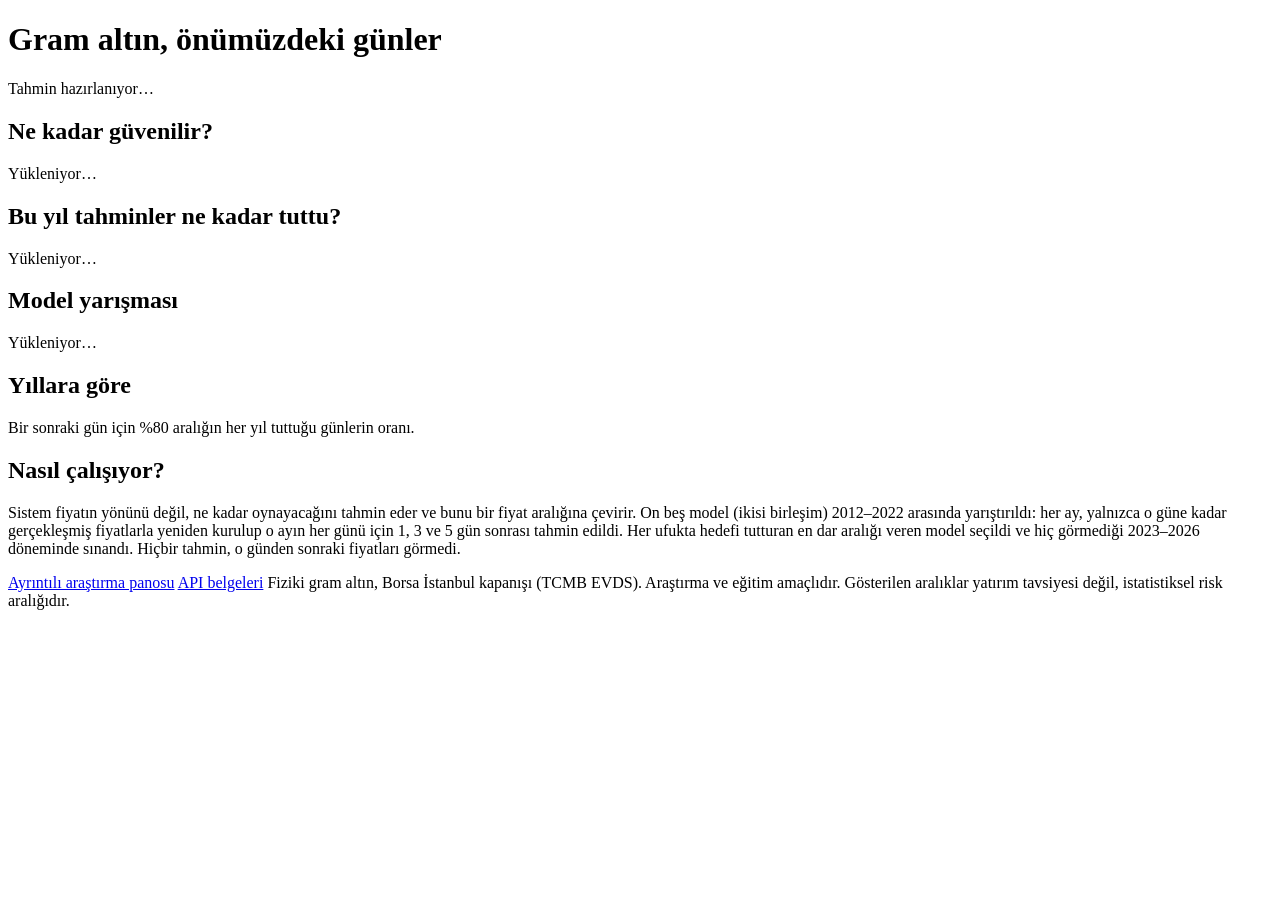
==== src/web/index.html @ c5a2244f "Ana ekran: 1/3/5 gun yelpaze ve kartlar (yarisma kazananlari), guvenilirlik, model yarismasi tablosu" ====
<!doctype html>
<html lang="tr">
<head>
<meta charset="utf-8">
<meta name="viewport" content="width=device-width, initial-scale=1">
<title>Gram altın: önümüzdeki günler için fiyat aralığı</title>
<link rel="icon" href="data:image/svg+xml,%3Csvg xmlns=%22http://www.w3.org/2000/svg%22 viewBox=%220 0 16 16%22%3E%3Crect x=%222%22 y=%226%22 width=%2212%22 height=%224%22 fill=%22%238a6d22%22/%3E%3Crect x=%227.25%22 y=%223%22 width=%221.5%22 height=%2210%22 fill=%22%231f2a33%22/%3E%3C/svg%3E">
<link rel="stylesheet" href="/static/ana.css">
</head>
<body>
<main>
  <header>
    <h1>Gram altın, önümüzdeki günler</h1>
    <p class="ust" id="ust">Tahmin hazırlanıyor…</p>
  </header>

  <section class="tahmin" aria-live="polite">
    <div class="yelpaze" id="yelpaze"></div>
    <div class="kartlar" id="kartlar"></div>
    <p class="not" id="hareket"></p>
  </section>

  <section>
    <h2>Ne kadar güvenilir?</h2>
    <p class="aciklama" id="guven-ozet">Yükleniyor…</p>
    <div class="guven" id="guven"></div>
  </section>

  <section>
    <h2>Bu yıl tahminler ne kadar tuttu?</h2>
    <p class="aciklama" id="buyil-ozet">Yükleniyor…</p>
    <div class="grafik-kutu" id="buyil"></div>
  </section>

  <section>
    <h2>Model yarışması</h2>
    <p class="aciklama" id="yarisma-ozet">Yükleniyor…</p>
    <div class="tablo-kutu" id="yarisma"></div>
  </section>

  <section>
    <h2>Yıllara göre</h2>
    <p class="aciklama" id="yillar-ozet">Bir sonraki gün için %80 aralığın her yıl tuttuğu günlerin oranı.</p>
    <div class="yillar" id="yillar"></div>
  </section>

  <section class="nasil">
    <h2>Nasıl çalışıyor?</h2>
    <p>Sistem fiyatın yönünü değil, ne kadar oynayacağını tahmin eder ve bunu bir fiyat aralığına çevirir.
      On beş model (ikisi birleşim) 2012–2022 arasında yarıştırıldı: her ay, yalnızca o güne kadar gerçekleşmiş fiyatlarla yeniden kurulup
      o ayın her günü için 1, 3 ve 5 gün sonrası tahmin edildi. Her ufukta hedefi tutturan en dar aralığı veren model seçildi
      ve hiç görmediği 2023–2026 döneminde sınandı. Hiçbir tahmin, o günden sonraki fiyatları görmedi.</p>
  </section>

  <footer>
    <a href="/detay">Ayrıntılı araştırma panosu</a>
    <a href="/docs">API belgeleri</a>
    <span>Fiziki gram altın, Borsa İstanbul kapanışı (TCMB EVDS). Araştırma ve eğitim amaçlıdır. Gösterilen aralıklar yatırım tavsiyesi değil, istatistiksel risk aralığıdır.</span>
  </footer>
</main>
<script src="/static/ana.js"></script>
</body>
</html>
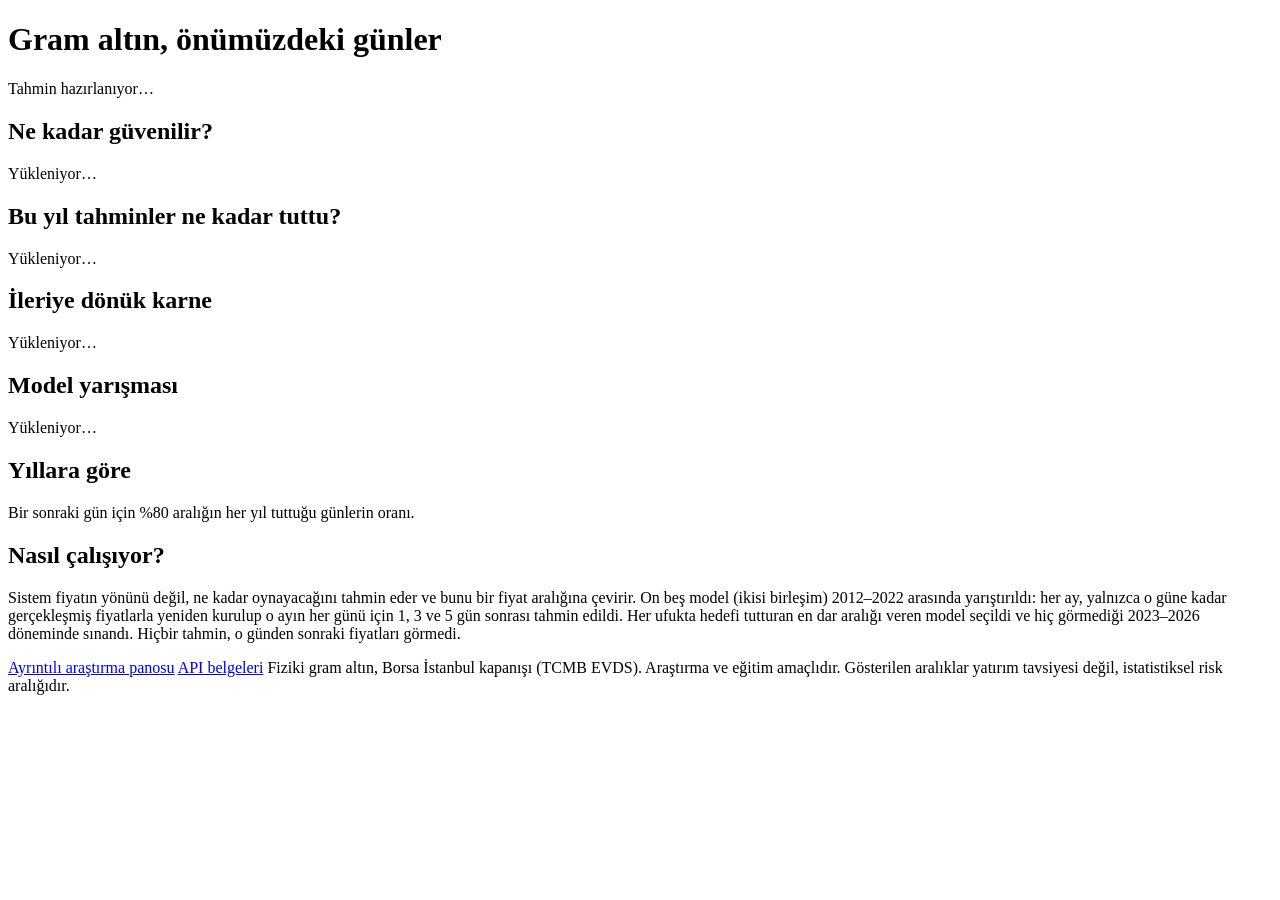
==== commit 5cbfddfc: "Ileriye donuk karne: her sabah 1/3/5 gun araliklari kapanistan once kaydedilir, ana ekranda puanlani" ====
--- a/src/web/index.html
+++ b/src/web/index.html
@@ -33,6 +33,13 @@
   </section>
 
   <section>
+    <h2>İleriye dönük karne</h2>
+    <p class="aciklama" id="canli-ozet">Yükleniyor…</p>
+    <div class="guven" id="canli"></div>
+    <div class="tablo-kutu" id="canli-son"></div>
+  </section>
+
+  <section>
     <h2>Model yarışması</h2>
     <p class="aciklama" id="yarisma-ozet">Yükleniyor…</p>
     <div class="tablo-kutu" id="yarisma"></div>
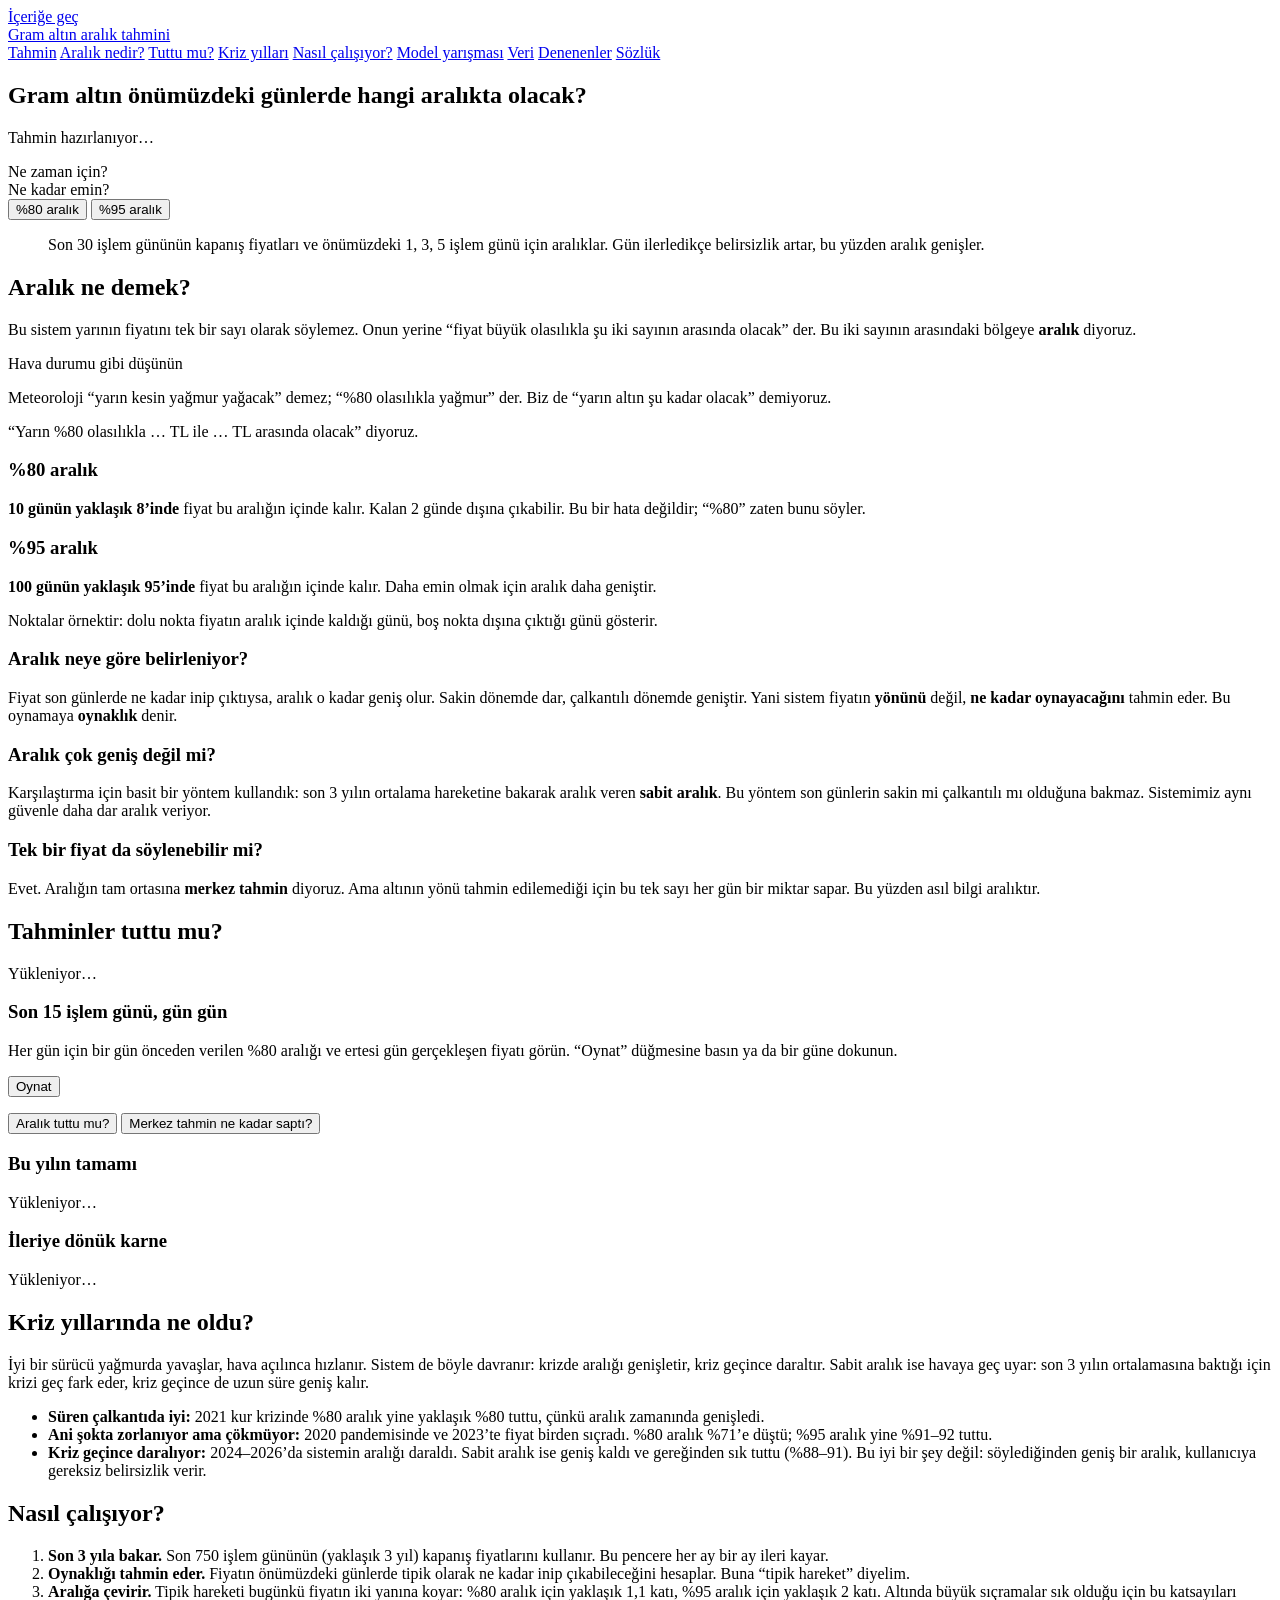
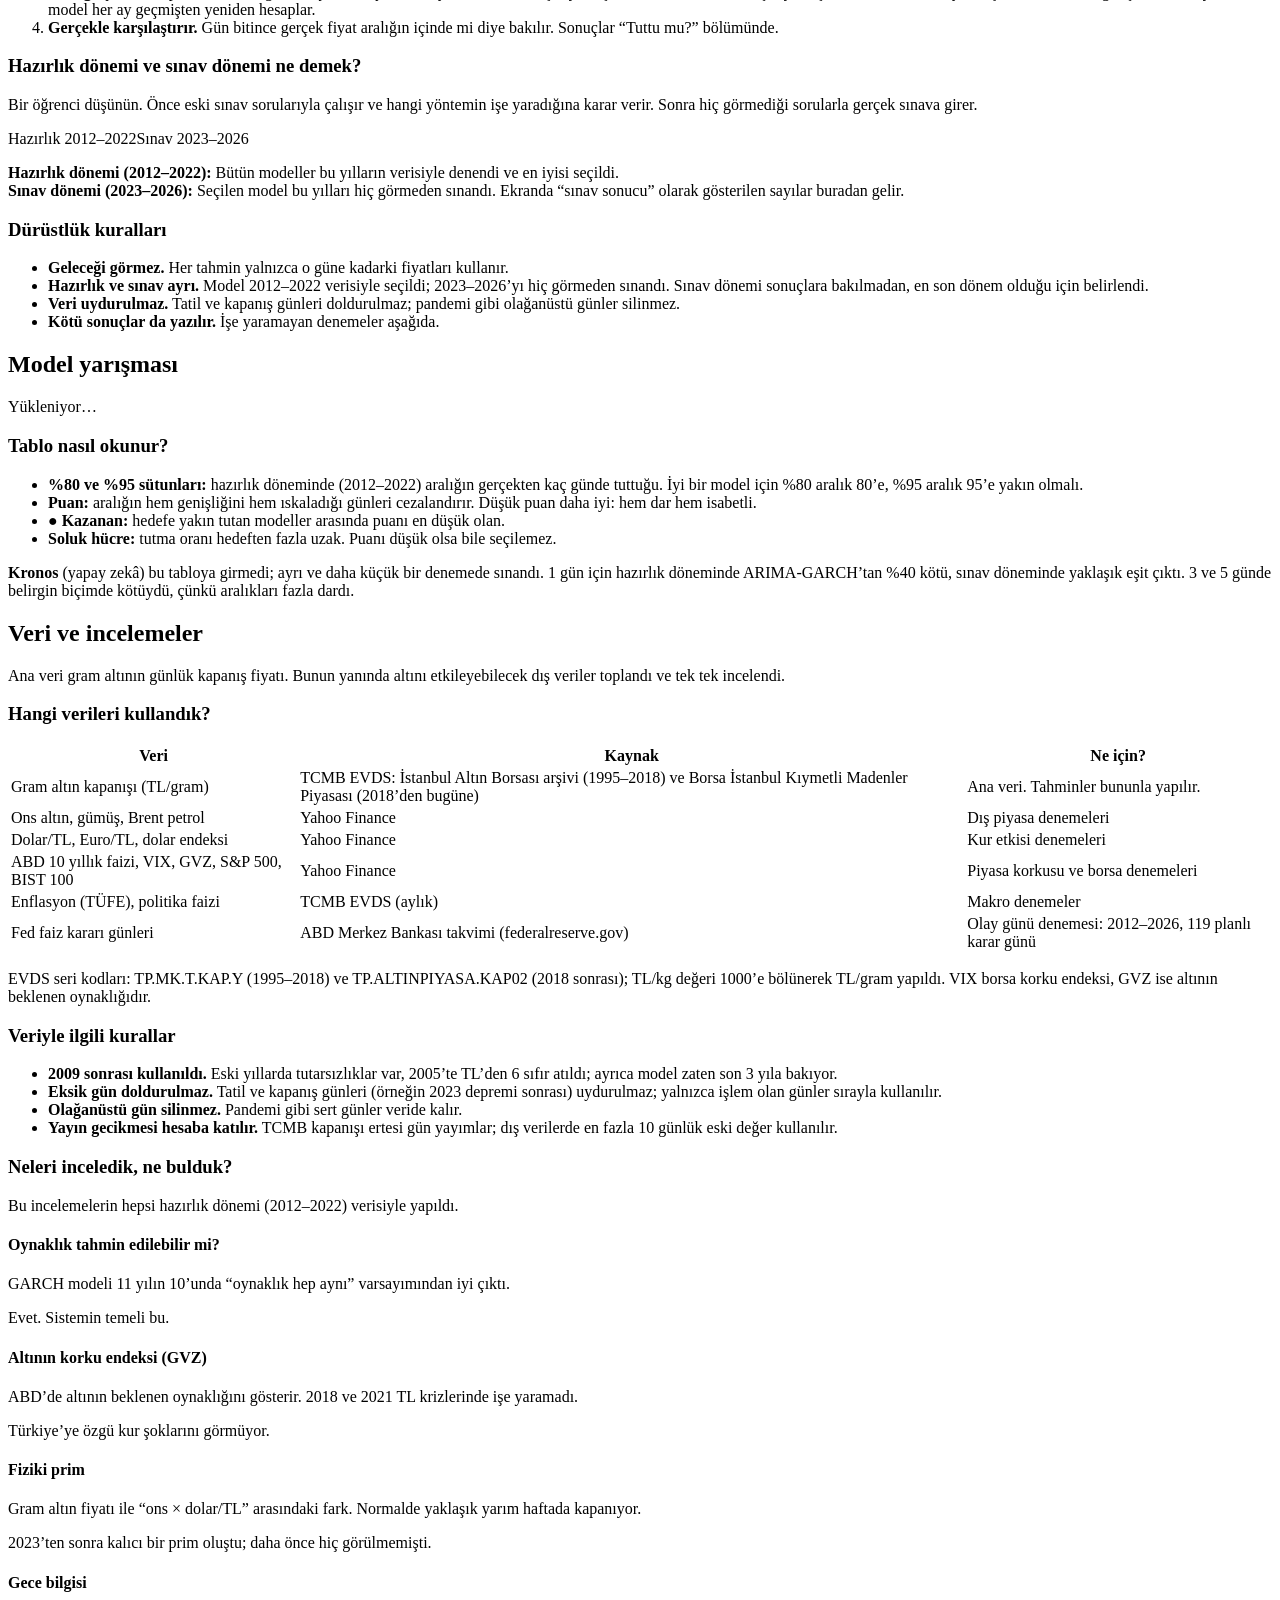
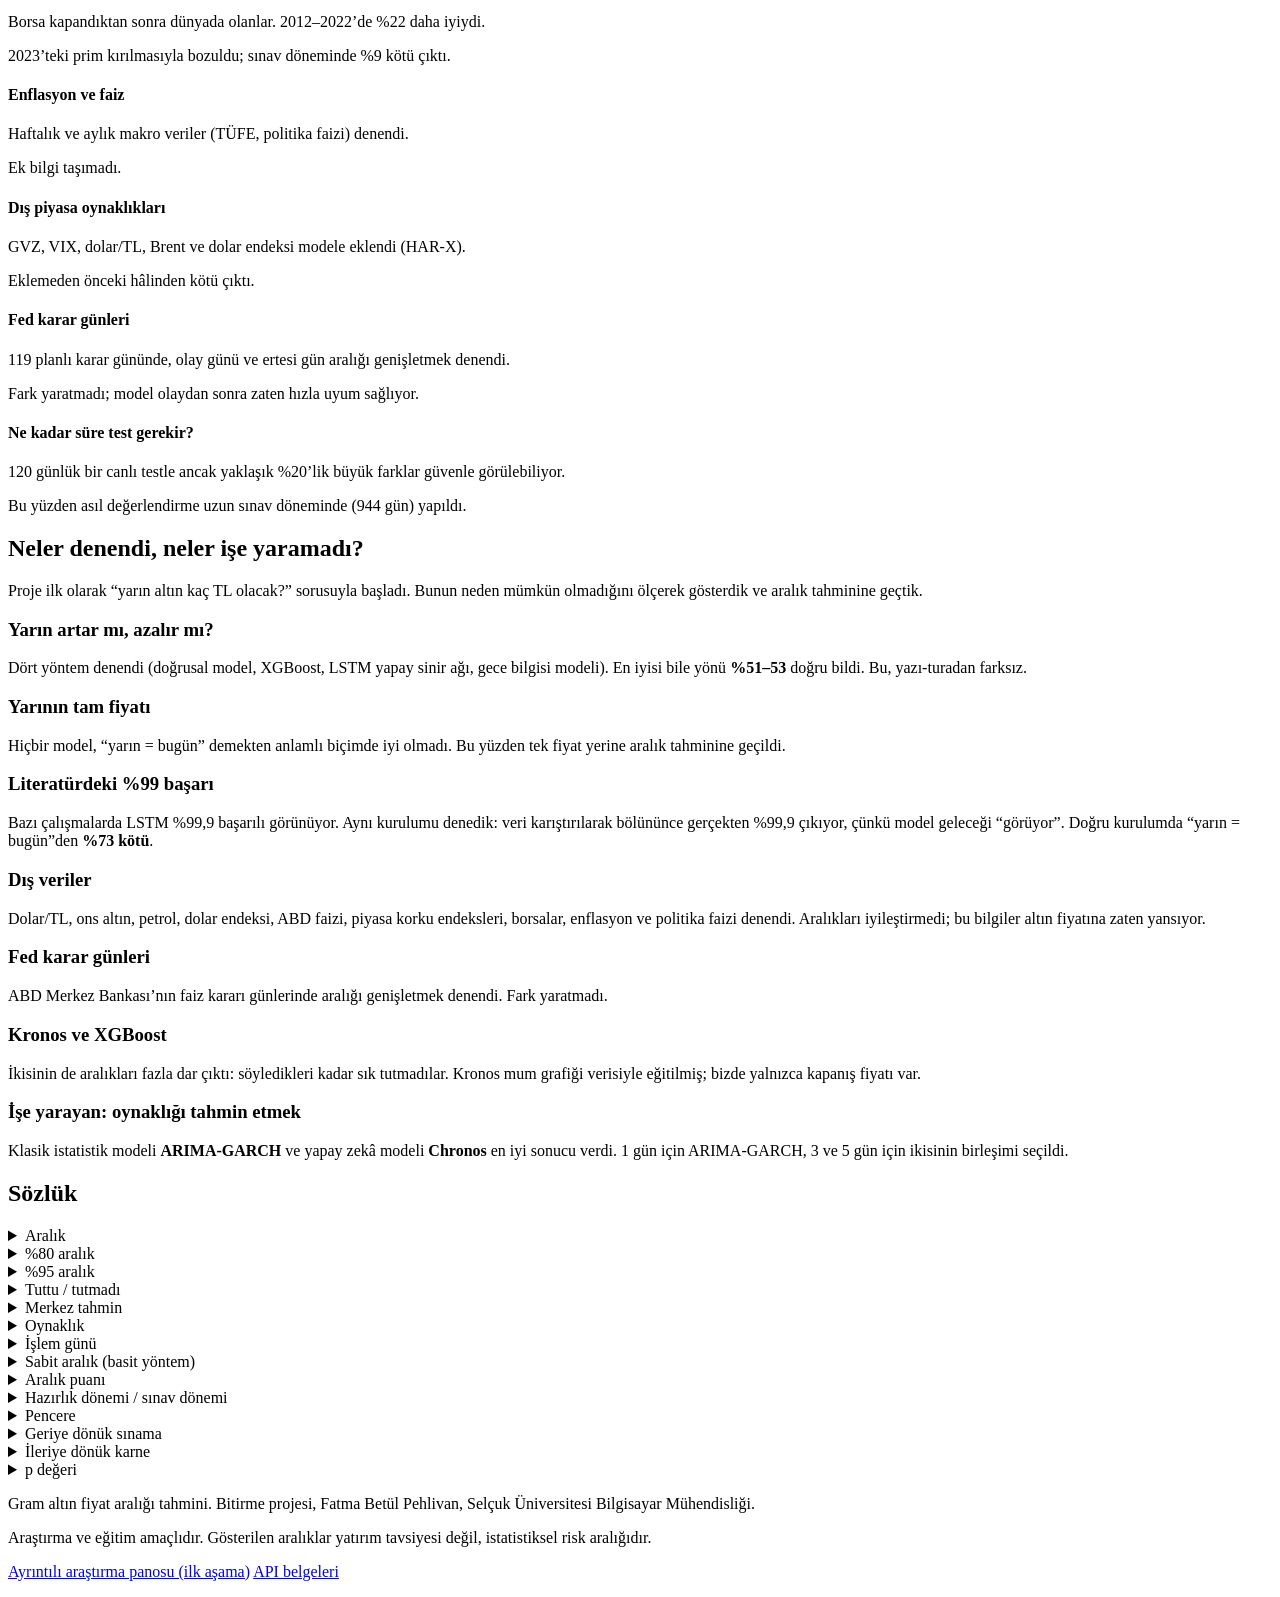
==== commit f4364913: "Ana ekran yenilendi: aralik cetveli, hazirlik/sinav donemi aciklamasi, model yarismasi ve veri bolum" ====
--- a/src/web/index.html
+++ b/src/web/index.html
@@ -4,65 +4,306 @@
 <meta charset="utf-8">
 <meta name="viewport" content="width=device-width, initial-scale=1">
 <title>Gram altın: önümüzdeki günler için fiyat aralığı</title>
+<meta name="description" content="Gram altının 1, 3 ve 5 işlem günü sonra hangi fiyat aralığında olacağını %80 ve %95 olasılıkla tahmin eden ve bu tahminlerin ne kadar tuttuğunu gösteren bitirme projesi.">
 <link rel="icon" href="data:image/svg+xml,%3Csvg xmlns=%22http://www.w3.org/2000/svg%22 viewBox=%220 0 16 16%22%3E%3Crect x=%222%22 y=%226%22 width=%2212%22 height=%224%22 fill=%22%238a6d22%22/%3E%3Crect x=%227.25%22 y=%223%22 width=%221.5%22 height=%2210%22 fill=%22%231f2a33%22/%3E%3C/svg%3E">
 <link rel="stylesheet" href="/static/ana.css">
 </head>
 <body>
+<a class="atla" href="#tahmin">İçeriğe geç</a>
+
+<header class="serit">
+  <div class="serit-ic">
+    <a class="marka" href="#tahmin"><span class="marka-isaret" aria-hidden="true"></span>Gram altın aralık tahmini</a>
+    <nav aria-label="Bölümler" id="menu">
+      <a href="#tahmin">Tahmin</a>
+      <a href="#aralik">Aralık nedir?</a>
+      <a href="#tuttu">Tuttu mu?</a>
+      <a href="#kriz">Kriz yılları</a>
+      <a href="#nasil">Nasıl çalışıyor?</a>
+      <a href="#model">Model yarışması</a>
+      <a href="#veri">Veri</a>
+      <a href="#denenen">Denenenler</a>
+      <a href="#sozluk">Sözlük</a>
+    </nav>
+  </div>
+</header>
+
 <main>
-  <header>
-    <h1>Gram altın, önümüzdeki günler</h1>
+
+  <!-- 1. Bugunku tahmin -->
+  <section id="tahmin" class="kahraman" aria-labelledby="tahmin-baslik">
+    <h1 id="tahmin-baslik">Gram altın önümüzdeki günlerde hangi aralıkta olacak?</h1>
     <p class="ust" id="ust">Tahmin hazırlanıyor…</p>
-  </header>
-
-  <section class="tahmin" aria-live="polite">
-    <div class="yelpaze" id="yelpaze"></div>
-    <div class="kartlar" id="kartlar"></div>
+
+    <div class="secimler">
+      <div class="secim">
+        <span class="secim-ad" id="ufuk-ad">Ne zaman için?</span>
+        <div class="dugmeler" id="ufuk-sec" role="group" aria-labelledby="ufuk-ad"></div>
+      </div>
+      <div class="secim">
+        <span class="secim-ad" id="duzey-ad">Ne kadar emin?</span>
+        <div class="dugmeler" id="duzey-sec" role="group" aria-labelledby="duzey-ad">
+          <button type="button" data-duzey="80" aria-pressed="true">%80 aralık</button>
+          <button type="button" data-duzey="95" aria-pressed="false">%95 aralık</button>
+        </div>
+      </div>
+    </div>
+
+    <div class="cetvel" id="cetvel"></div>
+
+    <div class="sonuc" aria-live="polite">
+      <p class="buyuk-aralik" id="buyuk-aralik"></p>
+      <p class="cumle" id="cumle"></p>
+    </div>
+    <dl class="olgular" id="olgular"></dl>
     <p class="not" id="hareket"></p>
-  </section>
-
-  <section>
-    <h2>Ne kadar güvenilir?</h2>
-    <p class="aciklama" id="guven-ozet">Yükleniyor…</p>
-    <div class="guven" id="guven"></div>
-  </section>
-
-  <section>
-    <h2>Bu yıl tahminler ne kadar tuttu?</h2>
-    <p class="aciklama" id="buyil-ozet">Yükleniyor…</p>
+
+    <figure class="yelpaze-kutu">
+      <div id="yelpaze"></div>
+      <figcaption>Son 30 işlem gününün kapanış fiyatları ve önümüzdeki 1, 3, 5 işlem günü için aralıklar. Gün ilerledikçe belirsizlik artar, bu yüzden aralık genişler.</figcaption>
+    </figure>
+  </section>
+
+  <!-- 2. Aralik ne demek -->
+  <section id="aralik" aria-labelledby="aralik-baslik">
+    <h2 id="aralik-baslik">Aralık ne demek?</h2>
+    <p class="giris">Bu sistem yarının fiyatını tek bir sayı olarak söylemez. Onun yerine “fiyat büyük olasılıkla şu iki sayının arasında olacak” der. Bu iki sayının arasındaki bölgeye <b>aralık</b> diyoruz.</p>
+
+    <div class="hava">
+      <p class="hava-baslik">Hava durumu gibi düşünün</p>
+      <p>Meteoroloji “yarın kesin yağmur yağacak” demez; “%80 olasılıkla yağmur” der. Biz de “yarın altın şu kadar olacak” demiyoruz.</p>
+      <p class="hava-ornek" id="hava-ornek">“Yarın %80 olasılıkla … TL ile … TL arasında olacak” diyoruz.</p>
+    </div>
+
+    <div class="iki-aralik">
+      <div class="aralik-acik" id="nokta80">
+        <h3>%80 aralık</h3>
+        <div class="noktalar on" aria-hidden="true"></div>
+        <p><b>10 günün yaklaşık 8’inde</b> fiyat bu aralığın içinde kalır. Kalan 2 günde dışına çıkabilir. Bu bir hata değildir; “%80” zaten bunu söyler.</p>
+      </div>
+      <div class="aralik-acik" id="nokta95">
+        <h3>%95 aralık</h3>
+        <div class="noktalar yuz" aria-hidden="true"></div>
+        <p><b>100 günün yaklaşık 95’inde</b> fiyat bu aralığın içinde kalır. Daha emin olmak için aralık daha geniştir.</p>
+      </div>
+    </div>
+    <p class="not">Noktalar örnektir: dolu nokta fiyatın aralık içinde kaldığı günü, boş nokta dışına çıktığı günü gösterir.</p>
+
+    <h3 class="alt-baslik">Aralık neye göre belirleniyor?</h3>
+    <p class="giris">Fiyat son günlerde ne kadar inip çıktıysa, aralık o kadar geniş olur. Sakin dönemde dar, çalkantılı dönemde geniştir. Yani sistem fiyatın <b>yönünü</b> değil, <b>ne kadar oynayacağını</b> tahmin eder. Bu oynamaya <b>oynaklık</b> denir.</p>
+    <div class="sakin-calkanti" id="sakin-calkanti"></div>
+
+    <h3 class="alt-baslik">Aralık çok geniş değil mi?</h3>
+    <p class="giris">Karşılaştırma için basit bir yöntem kullandık: son 3 yılın ortalama hareketine bakarak aralık veren <b>sabit aralık</b>. Bu yöntem son günlerin sakin mi çalkantılı mı olduğuna bakmaz. Sistemimiz aynı güvenle daha dar aralık veriyor.</p>
+    <div class="dar-genis" id="dar-genis"></div>
+    <p class="not" id="dar-genis-not"></p>
+
+    <h3 class="alt-baslik">Tek bir fiyat da söylenebilir mi?</h3>
+    <p class="giris" id="merkez-aciklama">Evet. Aralığın tam ortasına <b>merkez tahmin</b> diyoruz. Ama altının yönü tahmin edilemediği için bu tek sayı her gün bir miktar sapar. Bu yüzden asıl bilgi aralıktır.</p>
+  </section>
+
+  <!-- 3. Tuttu mu -->
+  <section id="tuttu" aria-labelledby="tuttu-baslik">
+    <h2 id="tuttu-baslik">Tahminler tuttu mu?</h2>
+    <p class="giris" id="guven-ozet">Yükleniyor…</p>
+    <div class="sinav" id="guven"></div>
+
+    <h3 class="alt-baslik">Son 15 işlem günü, gün gün</h3>
+    <p class="giris">Her gün için bir gün önceden verilen %80 aralığı ve ertesi gün gerçekleşen fiyatı görün. “Oynat” düğmesine basın ya da bir güne dokunun.</p>
+    <div class="tekrar" id="tekrar">
+      <div class="tekrar-ust">
+        <button type="button" class="oynat" id="oynat">Oynat</button>
+        <p class="tekrar-sayac" id="tekrar-sayac" aria-live="polite"></p>
+      </div>
+      <div class="cetvel kucuk" id="tekrar-cetvel"></div>
+      <p class="tekrar-yazi" id="tekrar-yazi"></p>
+      <div class="seritler" id="tekrar-seritler" role="group" aria-label="Son 15 işlem günü"></div>
+    </div>
+
+    <div class="sekmeler" role="tablist" aria-label="Son 15 günün tablosu">
+      <button type="button" role="tab" id="sekme-aralik" aria-controls="panel-aralik" aria-selected="true">Aralık tuttu mu?</button>
+      <button type="button" role="tab" id="sekme-merkez" aria-controls="panel-merkez" aria-selected="false" tabindex="-1">Merkez tahmin ne kadar saptı?</button>
+    </div>
+    <div class="tablo-kutu" id="panel-aralik" role="tabpanel" aria-labelledby="sekme-aralik"></div>
+    <div class="tablo-kutu" id="panel-merkez" role="tabpanel" aria-labelledby="sekme-merkez" hidden></div>
+
+    <h3 class="alt-baslik">Bu yılın tamamı</h3>
+    <p class="giris" id="buyil-ozet">Yükleniyor…</p>
     <div class="grafik-kutu" id="buyil"></div>
-  </section>
-
-  <section>
-    <h2>İleriye dönük karne</h2>
-    <p class="aciklama" id="canli-ozet">Yükleniyor…</p>
-    <div class="guven" id="canli"></div>
+
+    <h3 class="alt-baslik">İleriye dönük karne</h3>
+    <p class="giris" id="canli-ozet">Yükleniyor…</p>
+    <div class="karne" id="canli"></div>
     <div class="tablo-kutu" id="canli-son"></div>
   </section>
 
-  <section>
-    <h2>Model yarışması</h2>
-    <p class="aciklama" id="yarisma-ozet">Yükleniyor…</p>
+  <!-- 4. Kriz yillari -->
+  <section id="kriz" aria-labelledby="kriz-baslik">
+    <h2 id="kriz-baslik">Kriz yıllarında ne oldu?</h2>
+    <p class="giris">İyi bir sürücü yağmurda yavaşlar, hava açılınca hızlanır. Sistem de böyle davranır: krizde aralığı genişletir, kriz geçince daraltır. Sabit aralık ise havaya geç uyar: son 3 yılın ortalamasına baktığı için krizi geç fark eder, kriz geçince de uzun süre geniş kalır.</p>
+    <div class="grafik-kutu" id="yillar"></div>
+    <p class="not" id="yillar-ozet"></p>
+    <ul class="kriz-notlari">
+      <li><b>Süren çalkantıda iyi:</b> 2021 kur krizinde %80 aralık yine yaklaşık %80 tuttu, çünkü aralık zamanında genişledi.</li>
+      <li><b>Ani şokta zorlanıyor ama çökmüyor:</b> 2020 pandemisinde ve 2023’te fiyat birden sıçradı. %80 aralık %71’e düştü; %95 aralık yine %91–92 tuttu.</li>
+      <li><b>Kriz geçince daralıyor:</b> 2024–2026’da sistemin aralığı daraldı. Sabit aralık ise geniş kaldı ve gereğinden sık tuttu (%88–91). Bu iyi bir şey değil: söylediğinden geniş bir aralık, kullanıcıya gereksiz belirsizlik verir.</li>
+    </ul>
+  </section>
+
+  <!-- 5. Nasil calisiyor -->
+  <section id="nasil" aria-labelledby="nasil-baslik">
+    <h2 id="nasil-baslik">Nasıl çalışıyor?</h2>
+    <ol class="adimlar">
+      <li><b>Son 3 yıla bakar.</b> Son 750 işlem gününün (yaklaşık 3 yıl) kapanış fiyatlarını kullanır. Bu pencere her ay bir ay ileri kayar.</li>
+      <li><b>Oynaklığı tahmin eder.</b> Fiyatın önümüzdeki günlerde tipik olarak ne kadar inip çıkabileceğini hesaplar. Buna “tipik hareket” diyelim.</li>
+      <li><b>Aralığa çevirir.</b> Tipik hareketi bugünkü fiyatın iki yanına koyar: %80 aralık için yaklaşık 1,1 katı, %95 aralık için yaklaşık 2 katı. Altında büyük sıçramalar sık olduğu için bu katsayıları model her ay geçmişten yeniden hesaplar.</li>
+      <li><b>Gerçekle karşılaştırır.</b> Gün bitince gerçek fiyat aralığın içinde mi diye bakılır. Sonuçlar “Tuttu mu?” bölümünde.</li>
+    </ol>
+
+    <div class="donemler">
+      <h3>Hazırlık dönemi ve sınav dönemi ne demek?</h3>
+      <p>Bir öğrenci düşünün. Önce eski sınav sorularıyla çalışır ve hangi yöntemin işe yaradığına karar verir. Sonra hiç görmediği sorularla gerçek sınava girer.</p>
+      <div class="donem-serit" aria-hidden="true">
+        <span class="d-hazirlik">Hazırlık 2012–2022</span><span class="d-sinav">Sınav 2023–2026</span>
+      </div>
+      <p><b>Hazırlık dönemi (2012–2022):</b> Bütün modeller bu yılların verisiyle denendi ve en iyisi seçildi.<br>
+        <b>Sınav dönemi (2023–2026):</b> Seçilen model bu yılları hiç görmeden sınandı. Ekranda “sınav sonucu” olarak gösterilen sayılar buradan gelir.</p>
+    </div>
+
+    <div class="kurallar">
+      <h3>Dürüstlük kuralları</h3>
+      <ul>
+        <li><b>Geleceği görmez.</b> Her tahmin yalnızca o güne kadarki fiyatları kullanır.</li>
+        <li><b>Hazırlık ve sınav ayrı.</b> Model 2012–2022 verisiyle seçildi; 2023–2026’yı hiç görmeden sınandı. Sınav dönemi sonuçlara bakılmadan, en son dönem olduğu için belirlendi.</li>
+        <li><b>Veri uydurulmaz.</b> Tatil ve kapanış günleri doldurulmaz; pandemi gibi olağanüstü günler silinmez.</li>
+        <li><b>Kötü sonuçlar da yazılır.</b> İşe yaramayan denemeler aşağıda.</li>
+      </ul>
+    </div>
+  </section>
+
+  <!-- 6. Model yarismasi -->
+  <section id="model" aria-labelledby="model-baslik">
+    <h2 id="model-baslik">Model yarışması</h2>
+    <p class="giris" id="yarisma-ozet">Yükleniyor…</p>
+    <ul class="modeller" id="kazananlar"></ul>
+    <div class="okuma">
+      <h3>Tablo nasıl okunur?</h3>
+      <ul>
+        <li><b>%80 ve %95 sütunları:</b> hazırlık döneminde (2012–2022) aralığın gerçekten kaç günde tuttuğu. İyi bir model için %80 aralık 80’e, %95 aralık 95’e yakın olmalı.</li>
+        <li><b>Puan:</b> aralığın hem genişliğini hem ıskaladığı günleri cezalandırır. Düşük puan daha iyi: hem dar hem isabetli.</li>
+        <li><b>● Kazanan:</b> hedefe yakın tutan modeller arasında puanı en düşük olan.</li>
+        <li><b>Soluk hücre:</b> tutma oranı hedeften fazla uzak. Puanı düşük olsa bile seçilemez.</li>
+      </ul>
+    </div>
     <div class="tablo-kutu" id="yarisma"></div>
-  </section>
-
-  <section>
-    <h2>Yıllara göre</h2>
-    <p class="aciklama" id="yillar-ozet">Bir sonraki gün için %80 aralığın her yıl tuttuğu günlerin oranı.</p>
-    <div class="yillar" id="yillar"></div>
-  </section>
-
-  <section class="nasil">
-    <h2>Nasıl çalışıyor?</h2>
-    <p>Sistem fiyatın yönünü değil, ne kadar oynayacağını tahmin eder ve bunu bir fiyat aralığına çevirir.
-      On beş model (ikisi birleşim) 2012–2022 arasında yarıştırıldı: her ay, yalnızca o güne kadar gerçekleşmiş fiyatlarla yeniden kurulup
-      o ayın her günü için 1, 3 ve 5 gün sonrası tahmin edildi. Her ufukta hedefi tutturan en dar aralığı veren model seçildi
-      ve hiç görmediği 2023–2026 döneminde sınandı. Hiçbir tahmin, o günden sonraki fiyatları görmedi.</p>
+    <p class="not" id="yarisma-aciklama"></p>
+    <p class="not"><b>Kronos</b> (yapay zekâ) bu tabloya girmedi; ayrı ve daha küçük bir denemede sınandı. 1 gün için hazırlık döneminde ARIMA-GARCH’tan %40 kötü, sınav döneminde yaklaşık eşit çıktı. 3 ve 5 günde belirgin biçimde kötüydü, çünkü aralıkları fazla dardı.</p>
+  </section>
+
+  <!-- 7. Veri ve incelemeler -->
+  <section id="veri" aria-labelledby="veri-baslik">
+    <h2 id="veri-baslik">Veri ve incelemeler</h2>
+    <p class="giris">Ana veri gram altının günlük kapanış fiyatı. Bunun yanında altını etkileyebilecek dış veriler toplandı ve tek tek incelendi.</p>
+
+    <h3 class="alt-baslik">Hangi verileri kullandık?</h3>
+    <div class="tablo-kutu">
+      <table class="kaynaklar">
+        <thead><tr><th>Veri</th><th>Kaynak</th><th>Ne için?</th></tr></thead>
+        <tbody>
+          <tr><td>Gram altın kapanışı (TL/gram)</td><td>TCMB EVDS: İstanbul Altın Borsası arşivi (1995–2018) ve Borsa İstanbul Kıymetli Madenler Piyasası (2018’den bugüne)</td><td>Ana veri. Tahminler bununla yapılır.</td></tr>
+          <tr><td>Ons altın, gümüş, Brent petrol</td><td>Yahoo Finance</td><td>Dış piyasa denemeleri</td></tr>
+          <tr><td>Dolar/TL, Euro/TL, dolar endeksi</td><td>Yahoo Finance</td><td>Kur etkisi denemeleri</td></tr>
+          <tr><td>ABD 10 yıllık faizi, VIX, GVZ, S&amp;P 500, BIST 100</td><td>Yahoo Finance</td><td>Piyasa korkusu ve borsa denemeleri</td></tr>
+          <tr><td>Enflasyon (TÜFE), politika faizi</td><td>TCMB EVDS (aylık)</td><td>Makro denemeler</td></tr>
+          <tr><td>Fed faiz kararı günleri</td><td>ABD Merkez Bankası takvimi (federalreserve.gov)</td><td>Olay günü denemesi: 2012–2026, 119 planlı karar günü</td></tr>
+        </tbody>
+      </table>
+    </div>
+    <p class="not">EVDS seri kodları: TP.MK.T.KAP.Y (1995–2018) ve TP.ALTINPIYASA.KAP02 (2018 sonrası); TL/kg değeri 1000’e bölünerek TL/gram yapıldı. VIX borsa korku endeksi, GVZ ise altının beklenen oynaklığıdır.</p>
+
+    <h3 class="alt-baslik">Veriyle ilgili kurallar</h3>
+    <ul class="veri-kurallari">
+      <li><b>2009 sonrası kullanıldı.</b> Eski yıllarda tutarsızlıklar var, 2005’te TL’den 6 sıfır atıldı; ayrıca model zaten son 3 yıla bakıyor.</li>
+      <li><b>Eksik gün doldurulmaz.</b> Tatil ve kapanış günleri (örneğin 2023 depremi sonrası) uydurulmaz; yalnızca işlem olan günler sırayla kullanılır.</li>
+      <li><b>Olağanüstü gün silinmez.</b> Pandemi gibi sert günler veride kalır.</li>
+      <li><b>Yayın gecikmesi hesaba katılır.</b> TCMB kapanışı ertesi gün yayımlar; dış verilerde en fazla 10 günlük eski değer kullanılır.</li>
+    </ul>
+
+    <h3 class="alt-baslik">Neleri inceledik, ne bulduk?</h3>
+    <p class="giris">Bu incelemelerin hepsi hazırlık dönemi (2012–2022) verisiyle yapıldı.</p>
+    <div class="incelemeler">
+      <article class="inceleme evet"><h4>Oynaklık tahmin edilebilir mi?</h4><p>GARCH modeli 11 yılın 10’unda “oynaklık hep aynı” varsayımından iyi çıktı.</p><p class="bulgu">Evet. Sistemin temeli bu.</p></article>
+      <article class="inceleme hayir"><h4>Altının korku endeksi (GVZ)</h4><p>ABD’de altının beklenen oynaklığını gösterir. 2018 ve 2021 TL krizlerinde işe yaramadı.</p><p class="bulgu">Türkiye’ye özgü kur şoklarını görmüyor.</p></article>
+      <article class="inceleme bilgi"><h4>Fiziki prim</h4><p>Gram altın fiyatı ile “ons × dolar/TL” arasındaki fark. Normalde yaklaşık yarım haftada kapanıyor.</p><p class="bulgu">2023’ten sonra kalıcı bir prim oluştu; daha önce hiç görülmemişti.</p></article>
+      <article class="inceleme hayir"><h4>Gece bilgisi</h4><p>Borsa kapandıktan sonra dünyada olanlar. 2012–2022’de %22 daha iyiydi.</p><p class="bulgu">2023’teki prim kırılmasıyla bozuldu; sınav döneminde %9 kötü çıktı.</p></article>
+      <article class="inceleme hayir"><h4>Enflasyon ve faiz</h4><p>Haftalık ve aylık makro veriler (TÜFE, politika faizi) denendi.</p><p class="bulgu">Ek bilgi taşımadı.</p></article>
+      <article class="inceleme hayir"><h4>Dış piyasa oynaklıkları</h4><p>GVZ, VIX, dolar/TL, Brent ve dolar endeksi modele eklendi (HAR-X).</p><p class="bulgu">Eklemeden önceki hâlinden kötü çıktı.</p></article>
+      <article class="inceleme hayir"><h4>Fed karar günleri</h4><p>119 planlı karar gününde, olay günü ve ertesi gün aralığı genişletmek denendi.</p><p class="bulgu">Fark yaratmadı; model olaydan sonra zaten hızla uyum sağlıyor.</p></article>
+      <article class="inceleme bilgi"><h4>Ne kadar süre test gerekir?</h4><p>120 günlük bir canlı testle ancak yaklaşık %20’lik büyük farklar güvenle görülebiliyor.</p><p class="bulgu">Bu yüzden asıl değerlendirme uzun sınav döneminde (944 gün) yapıldı.</p></article>
+    </div>
+  </section>
+
+  <!-- 8. Denenenler -->
+  <section id="denenen" aria-labelledby="denenen-baslik">
+    <h2 id="denenen-baslik">Neler denendi, neler işe yaramadı?</h2>
+    <p class="giris">Proje ilk olarak “yarın altın kaç TL olacak?” sorusuyla başladı. Bunun neden mümkün olmadığını ölçerek gösterdik ve aralık tahminine geçtik.</p>
+    <div class="denemeler">
+      <article class="deneme olmadi">
+        <h3>Yarın artar mı, azalır mı?</h3>
+        <p>Dört yöntem denendi (doğrusal model, XGBoost, LSTM yapay sinir ağı, gece bilgisi modeli). En iyisi bile yönü <b>%51–53</b> doğru bildi. Bu, yazı-turadan farksız.</p>
+      </article>
+      <article class="deneme olmadi">
+        <h3>Yarının tam fiyatı</h3>
+        <p>Hiçbir model, “yarın = bugün” demekten anlamlı biçimde iyi olmadı. Bu yüzden tek fiyat yerine aralık tahminine geçildi.</p>
+      </article>
+      <article class="deneme olmadi">
+        <h3>Literatürdeki %99 başarı</h3>
+        <p>Bazı çalışmalarda LSTM %99,9 başarılı görünüyor. Aynı kurulumu denedik: veri karıştırılarak bölününce gerçekten %99,9 çıkıyor, çünkü model geleceği “görüyor”. Doğru kurulumda “yarın = bugün”den <b>%73 kötü</b>.</p>
+      </article>
+      <article class="deneme olmadi">
+        <h3>Dış veriler</h3>
+        <p>Dolar/TL, ons altın, petrol, dolar endeksi, ABD faizi, piyasa korku endeksleri, borsalar, enflasyon ve politika faizi denendi. Aralıkları iyileştirmedi; bu bilgiler altın fiyatına zaten yansıyor.</p>
+      </article>
+      <article class="deneme olmadi">
+        <h3>Fed karar günleri</h3>
+        <p>ABD Merkez Bankası’nın faiz kararı günlerinde aralığı genişletmek denendi. Fark yaratmadı.</p>
+      </article>
+      <article class="deneme olmadi">
+        <h3>Kronos ve XGBoost</h3>
+        <p>İkisinin de aralıkları fazla dar çıktı: söyledikleri kadar sık tutmadılar. Kronos mum grafiği verisiyle eğitilmiş; bizde yalnızca kapanış fiyatı var.</p>
+      </article>
+      <article class="deneme oldu">
+        <h3>İşe yarayan: oynaklığı tahmin etmek</h3>
+        <p>Klasik istatistik modeli <b>ARIMA-GARCH</b> ve yapay zekâ modeli <b>Chronos</b> en iyi sonucu verdi. 1 gün için ARIMA-GARCH, 3 ve 5 gün için ikisinin birleşimi seçildi.</p>
+      </article>
+    </div>
+  </section>
+
+  <!-- 9. Sozluk -->
+  <section id="sozluk" aria-labelledby="sozluk-baslik">
+    <h2 id="sozluk-baslik">Sözlük</h2>
+    <div class="sozluk">
+      <details><summary>Aralık</summary><p>İki fiyat arasındaki bölge. “Fiyat büyük olasılıkla bu iki sayının arasında olacak” demektir.</p></details>
+      <details><summary>%80 aralık</summary><p>10 günün yaklaşık 8’inde tutması beklenen aralık. Daha dar, daha az emin.</p></details>
+      <details><summary>%95 aralık</summary><p>100 günün yaklaşık 95’inde tutması beklenen aralık. Daha geniş, daha emin.</p></details>
+      <details><summary>Tuttu / tutmadı</summary><p>Gerçekleşen kapanış fiyatı aralığın içindeyse tuttu, dışındaysa tutmadı.</p></details>
+      <details><summary>Merkez tahmin</summary><p>%80 aralığın tam ortası. Tek bir fiyat isteyenler için verilir. Altının yönü tahmin edilemediği için her gün bir miktar sapar.</p></details>
+      <details><summary>Oynaklık</summary><p>Fiyatın ne kadar inip çıktığı. Sistem yönü değil, oynaklığı tahmin eder.</p></details>
+      <details><summary>İşlem günü</summary><p>Borsanın açık olduğu gün. Hafta sonu ve resmî tatiller sayılmaz. “3 gün sonra” 3 işlem günü sonra demektir.</p></details>
+      <details><summary>Sabit aralık (basit yöntem)</summary><p>Son 3 yılın ortalama hareketine bakarak aralık veren basit yöntem. Son günlerin sakin mi çalkantılı mı olduğuna bakmaz; bu yüzden krizi geç fark eder. Karşılaştırma için kullanıldı.</p></details>
+      <details><summary>Aralık puanı</summary><p>Aralığın başarısını tek sayıyla ölçer: aralık genişse puan artar, fiyat dışarı çıkarsa ceza eklenir. Düşük puan iyidir. Hem dar hem isabetli olmayı birlikte ister; çok geniş aralık vererek kandırılamaz.</p></details>
+      <details><summary>Hazırlık dönemi / sınav dönemi</summary><p>Hazırlık dönemi (2012–2022): modellerin denendiği ve en iyisinin seçildiği yıllar. Sınav dönemi (2023–2026): seçilen modelin hiç görmeden sınandığı yıllar. Siyasi seçimle ilgisi yoktur.</p></details>
+      <details><summary>Pencere</summary><p>Modelin baktığı geçmiş dönem: son 750 işlem günü (yaklaşık 3 yıl). Her ay bir ay ileri kayar.</p></details>
+      <details><summary>Geriye dönük sınama</summary><p>Geçmiş günler için, yalnızca o güne kadarki veriyle tahmin yapıp sonucu kontrol etmek. Hesap sonradan yapılır ama model geleceği görmez.</p></details>
+      <details><summary>İleriye dönük karne</summary><p>Her sabah tahmin, fiyat belli olmadan önce kaydedilir ve sonradan değiştirilemez. Gün geçtikçe gerçek sonuçlarla dolar.</p></details>
+      <details><summary>p değeri</summary><p>Bir farkın şans eseri çıkma olasılığı. 0,05’ten küçükse fark şansa bağlı değil kabul edilir.</p></details>
+    </div>
   </section>
 
   <footer>
-    <a href="/detay">Ayrıntılı araştırma panosu</a>
-    <a href="/docs">API belgeleri</a>
-    <span>Fiziki gram altın, Borsa İstanbul kapanışı (TCMB EVDS). Araştırma ve eğitim amaçlıdır. Gösterilen aralıklar yatırım tavsiyesi değil, istatistiksel risk aralığıdır.</span>
+    <p class="imza">Gram altın fiyat aralığı tahmini. Bitirme projesi, Fatma Betül Pehlivan, Selçuk Üniversitesi Bilgisayar Mühendisliği.</p>
+    <p>Araştırma ve eğitim amaçlıdır. Gösterilen aralıklar yatırım tavsiyesi değil, istatistiksel risk aralığıdır.</p>
+    <p class="baglantilar"><a href="/detay">Ayrıntılı araştırma panosu (ilk aşama)</a> <a href="/docs">API belgeleri</a></p>
   </footer>
 </main>
 <script src="/static/ana.js"></script>
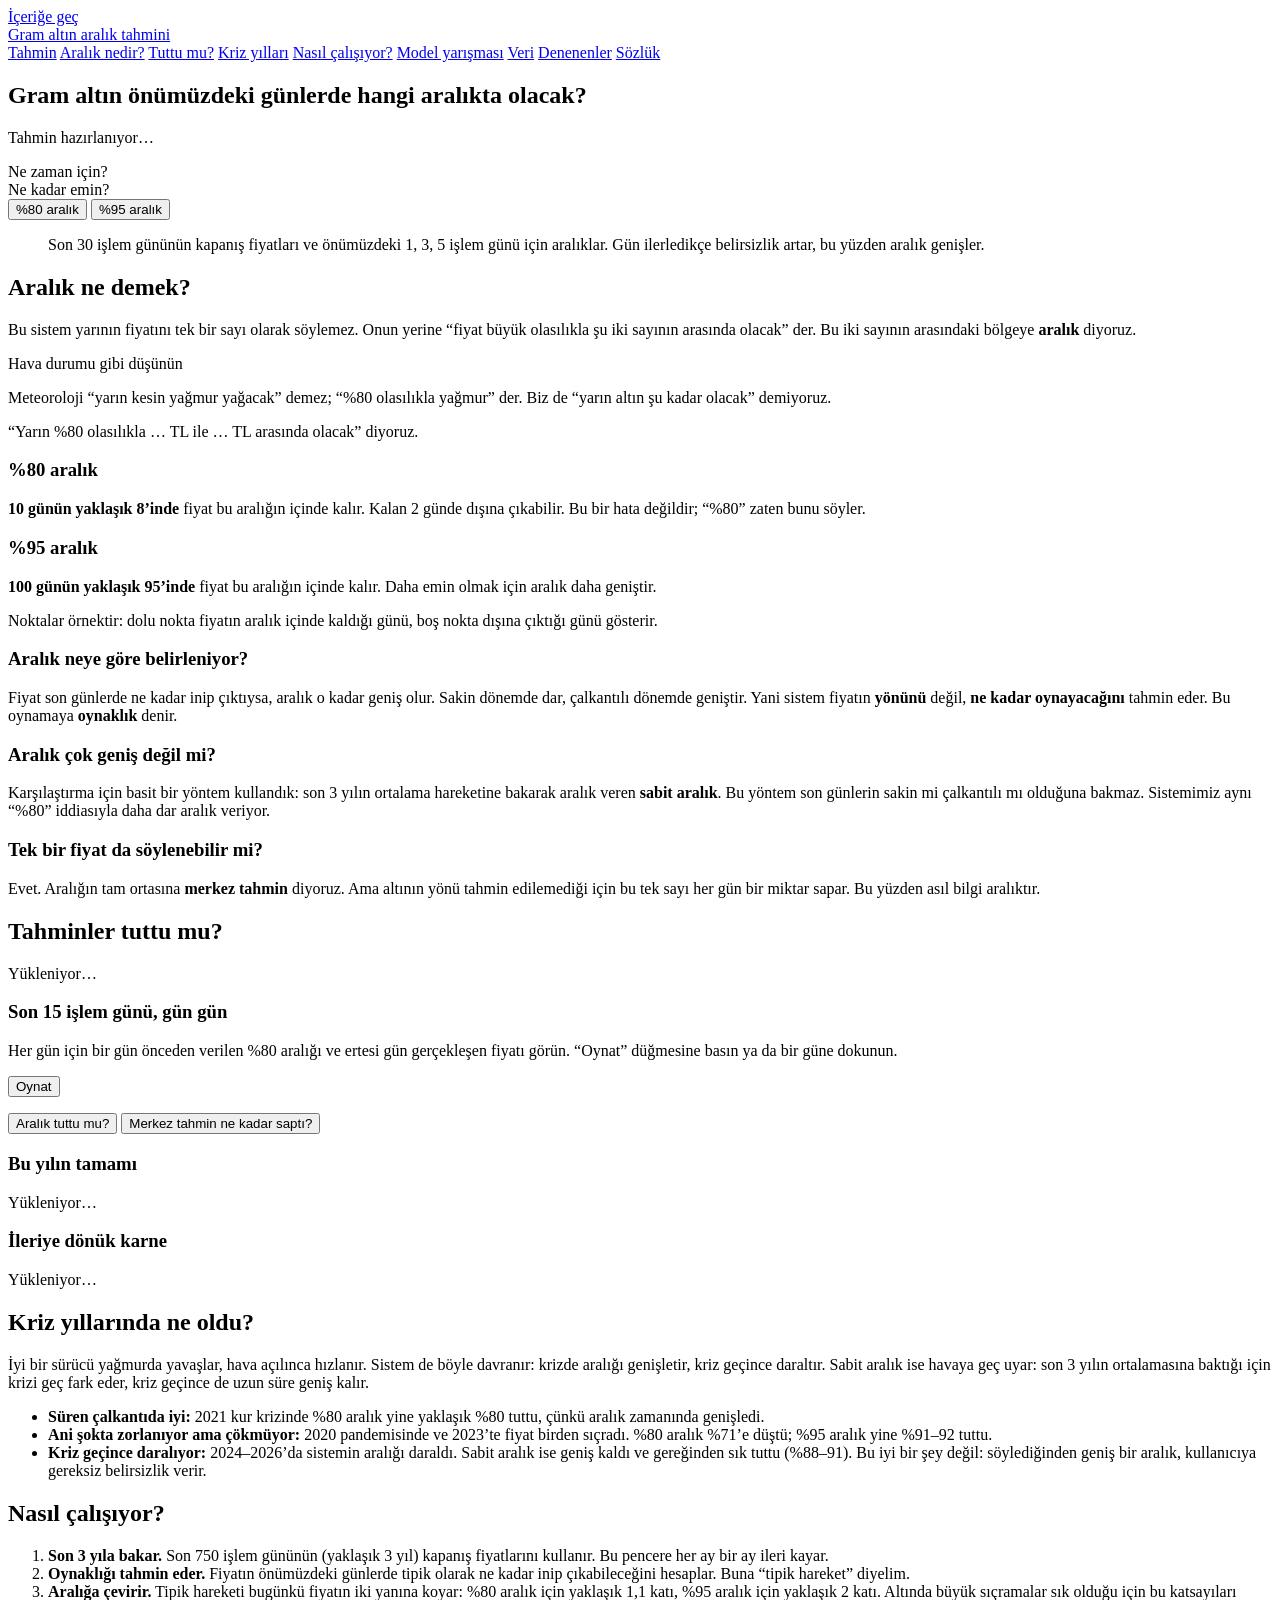
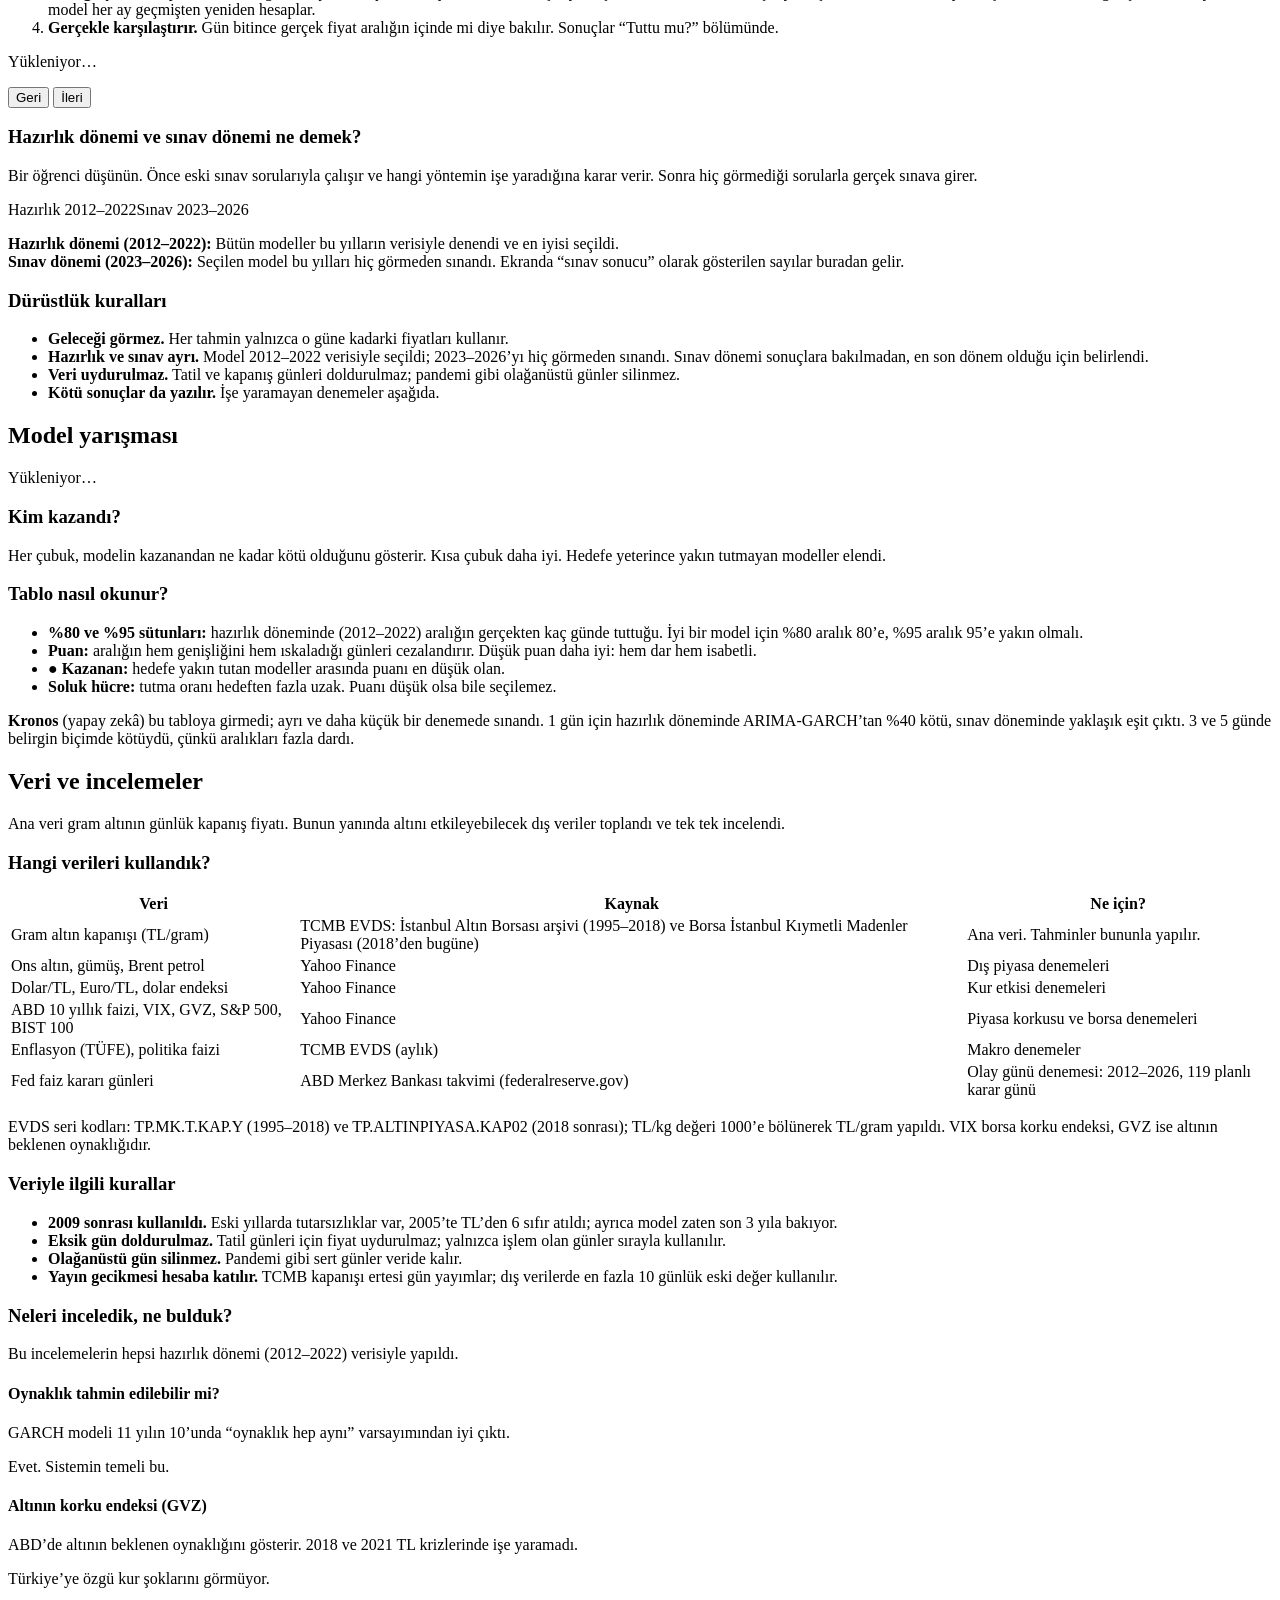
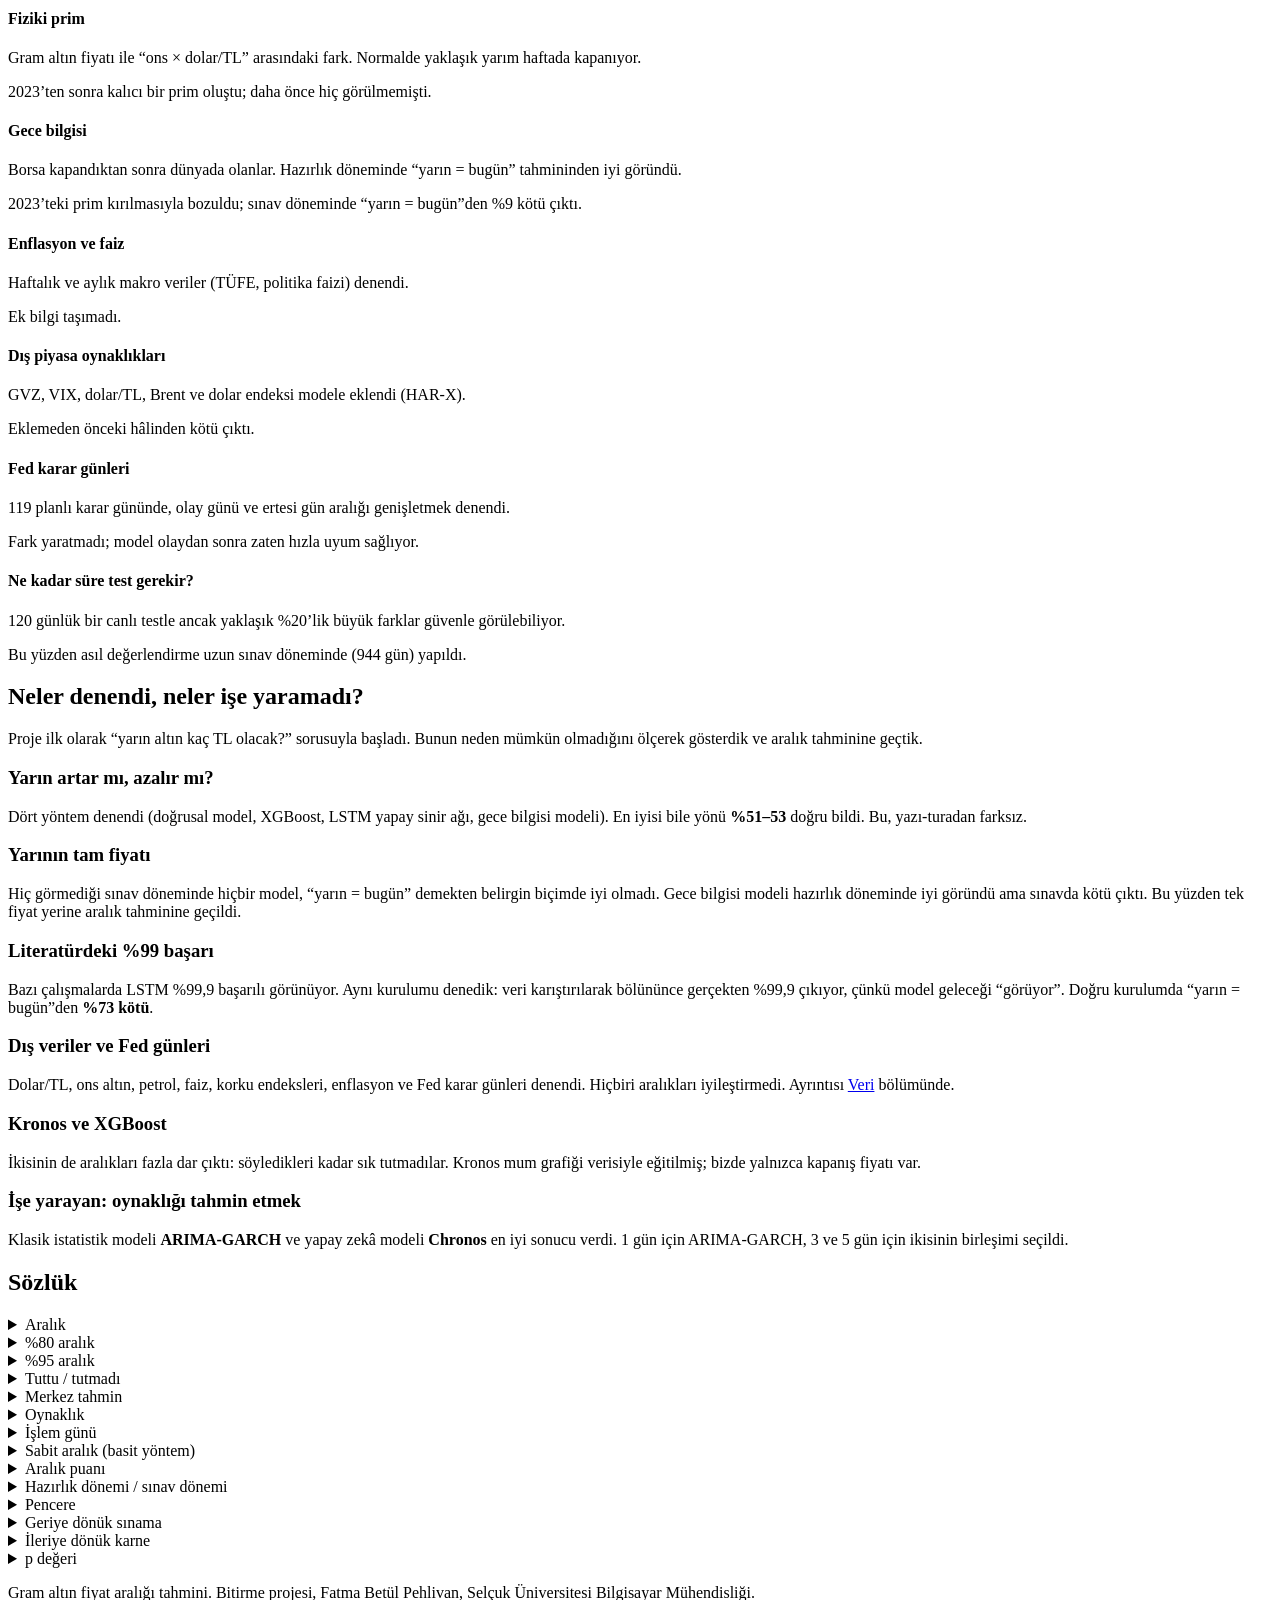
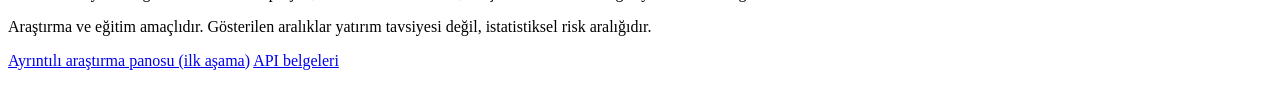
==== commit 21b0dbf5: "Ana ekran: tatil hesabi ile dogru hedef tarihler, bekleyen karne aciklamasi, adim adim gosteri, mode" ====
--- a/src/web/index.html
+++ b/src/web/index.html
@@ -94,7 +94,7 @@
     <div class="sakin-calkanti" id="sakin-calkanti"></div>
 
     <h3 class="alt-baslik">Aralık çok geniş değil mi?</h3>
-    <p class="giris">Karşılaştırma için basit bir yöntem kullandık: son 3 yılın ortalama hareketine bakarak aralık veren <b>sabit aralık</b>. Bu yöntem son günlerin sakin mi çalkantılı mı olduğuna bakmaz. Sistemimiz aynı güvenle daha dar aralık veriyor.</p>
+    <p class="giris">Karşılaştırma için basit bir yöntem kullandık: son 3 yılın ortalama hareketine bakarak aralık veren <b>sabit aralık</b>. Bu yöntem son günlerin sakin mi çalkantılı mı olduğuna bakmaz. Sistemimiz aynı “%80” iddiasıyla daha dar aralık veriyor.</p>
     <div class="dar-genis" id="dar-genis"></div>
     <p class="not" id="dar-genis-not"></p>
 
@@ -160,6 +160,18 @@
       <li><b>Gerçekle karşılaştırır.</b> Gün bitince gerçek fiyat aralığın içinde mi diye bakılır. Sonuçlar “Tuttu mu?” bölümünde.</li>
     </ol>
 
+    <div class="gosteri" id="gosteri">
+      <div class="gosteri-ust">
+        <p class="gosteri-adim" id="gosteri-adim" aria-live="polite">Yükleniyor…</p>
+        <div class="gosteri-dugmeler">
+          <button type="button" id="gosteri-geri" aria-label="Önceki adım">Geri</button>
+          <button type="button" id="gosteri-ileri" aria-label="Sonraki adım">İleri</button>
+        </div>
+      </div>
+      <div class="gosteri-noktalar" id="gosteri-noktalar" aria-hidden="true"></div>
+      <div class="cetvel kucuk" id="gosteri-cetvel"></div>
+    </div>
+
     <div class="donemler">
       <h3>Hazırlık dönemi ve sınav dönemi ne demek?</h3>
       <p>Bir öğrenci düşünün. Önce eski sınav sorularıyla çalışır ve hangi yöntemin işe yaradığına karar verir. Sonra hiç görmediği sorularla gerçek sınava girer.</p>
@@ -186,6 +198,14 @@
     <h2 id="model-baslik">Model yarışması</h2>
     <p class="giris" id="yarisma-ozet">Yükleniyor…</p>
     <ul class="modeller" id="kazananlar"></ul>
+    <div class="yaris" id="yaris">
+      <div class="yaris-ust">
+        <h3>Kim kazandı?</h3>
+        <div class="dugmeler" id="yaris-sec" role="group" aria-label="Ne kadar sonrası için?"></div>
+      </div>
+      <p class="not">Her çubuk, modelin kazanandan ne kadar kötü olduğunu gösterir. Kısa çubuk daha iyi. Hedefe yeterince yakın tutmayan modeller elendi.</p>
+      <div class="yaris-satirlar" id="yaris-satirlar"></div>
+    </div>
     <div class="okuma">
       <h3>Tablo nasıl okunur?</h3>
       <ul>
@@ -224,7 +244,7 @@
     <h3 class="alt-baslik">Veriyle ilgili kurallar</h3>
     <ul class="veri-kurallari">
       <li><b>2009 sonrası kullanıldı.</b> Eski yıllarda tutarsızlıklar var, 2005’te TL’den 6 sıfır atıldı; ayrıca model zaten son 3 yıla bakıyor.</li>
-      <li><b>Eksik gün doldurulmaz.</b> Tatil ve kapanış günleri (örneğin 2023 depremi sonrası) uydurulmaz; yalnızca işlem olan günler sırayla kullanılır.</li>
+      <li><b>Eksik gün doldurulmaz.</b> Tatil günleri için fiyat uydurulmaz; yalnızca işlem olan günler sırayla kullanılır.</li>
       <li><b>Olağanüstü gün silinmez.</b> Pandemi gibi sert günler veride kalır.</li>
       <li><b>Yayın gecikmesi hesaba katılır.</b> TCMB kapanışı ertesi gün yayımlar; dış verilerde en fazla 10 günlük eski değer kullanılır.</li>
     </ul>
@@ -235,7 +255,7 @@
       <article class="inceleme evet"><h4>Oynaklık tahmin edilebilir mi?</h4><p>GARCH modeli 11 yılın 10’unda “oynaklık hep aynı” varsayımından iyi çıktı.</p><p class="bulgu">Evet. Sistemin temeli bu.</p></article>
       <article class="inceleme hayir"><h4>Altının korku endeksi (GVZ)</h4><p>ABD’de altının beklenen oynaklığını gösterir. 2018 ve 2021 TL krizlerinde işe yaramadı.</p><p class="bulgu">Türkiye’ye özgü kur şoklarını görmüyor.</p></article>
       <article class="inceleme bilgi"><h4>Fiziki prim</h4><p>Gram altın fiyatı ile “ons × dolar/TL” arasındaki fark. Normalde yaklaşık yarım haftada kapanıyor.</p><p class="bulgu">2023’ten sonra kalıcı bir prim oluştu; daha önce hiç görülmemişti.</p></article>
-      <article class="inceleme hayir"><h4>Gece bilgisi</h4><p>Borsa kapandıktan sonra dünyada olanlar. 2012–2022’de %22 daha iyiydi.</p><p class="bulgu">2023’teki prim kırılmasıyla bozuldu; sınav döneminde %9 kötü çıktı.</p></article>
+      <article class="inceleme hayir"><h4>Gece bilgisi</h4><p>Borsa kapandıktan sonra dünyada olanlar. Hazırlık döneminde “yarın = bugün” tahmininden iyi göründü.</p><p class="bulgu">2023’teki prim kırılmasıyla bozuldu; sınav döneminde “yarın = bugün”den %9 kötü çıktı.</p></article>
       <article class="inceleme hayir"><h4>Enflasyon ve faiz</h4><p>Haftalık ve aylık makro veriler (TÜFE, politika faizi) denendi.</p><p class="bulgu">Ek bilgi taşımadı.</p></article>
       <article class="inceleme hayir"><h4>Dış piyasa oynaklıkları</h4><p>GVZ, VIX, dolar/TL, Brent ve dolar endeksi modele eklendi (HAR-X).</p><p class="bulgu">Eklemeden önceki hâlinden kötü çıktı.</p></article>
       <article class="inceleme hayir"><h4>Fed karar günleri</h4><p>119 planlı karar gününde, olay günü ve ertesi gün aralığı genişletmek denendi.</p><p class="bulgu">Fark yaratmadı; model olaydan sonra zaten hızla uyum sağlıyor.</p></article>
@@ -254,19 +274,15 @@
       </article>
       <article class="deneme olmadi">
         <h3>Yarının tam fiyatı</h3>
-        <p>Hiçbir model, “yarın = bugün” demekten anlamlı biçimde iyi olmadı. Bu yüzden tek fiyat yerine aralık tahminine geçildi.</p>
+        <p>Hiç görmediği sınav döneminde hiçbir model, “yarın = bugün” demekten belirgin biçimde iyi olmadı. Gece bilgisi modeli hazırlık döneminde iyi göründü ama sınavda kötü çıktı. Bu yüzden tek fiyat yerine aralık tahminine geçildi.</p>
       </article>
       <article class="deneme olmadi">
         <h3>Literatürdeki %99 başarı</h3>
         <p>Bazı çalışmalarda LSTM %99,9 başarılı görünüyor. Aynı kurulumu denedik: veri karıştırılarak bölününce gerçekten %99,9 çıkıyor, çünkü model geleceği “görüyor”. Doğru kurulumda “yarın = bugün”den <b>%73 kötü</b>.</p>
       </article>
       <article class="deneme olmadi">
-        <h3>Dış veriler</h3>
-        <p>Dolar/TL, ons altın, petrol, dolar endeksi, ABD faizi, piyasa korku endeksleri, borsalar, enflasyon ve politika faizi denendi. Aralıkları iyileştirmedi; bu bilgiler altın fiyatına zaten yansıyor.</p>
-      </article>
-      <article class="deneme olmadi">
-        <h3>Fed karar günleri</h3>
-        <p>ABD Merkez Bankası’nın faiz kararı günlerinde aralığı genişletmek denendi. Fark yaratmadı.</p>
+        <h3>Dış veriler ve Fed günleri</h3>
+        <p>Dolar/TL, ons altın, petrol, faiz, korku endeksleri, enflasyon ve Fed karar günleri denendi. Hiçbiri aralıkları iyileştirmedi. Ayrıntısı <a href="#veri">Veri</a> bölümünde.</p>
       </article>
       <article class="deneme olmadi">
         <h3>Kronos ve XGBoost</h3>
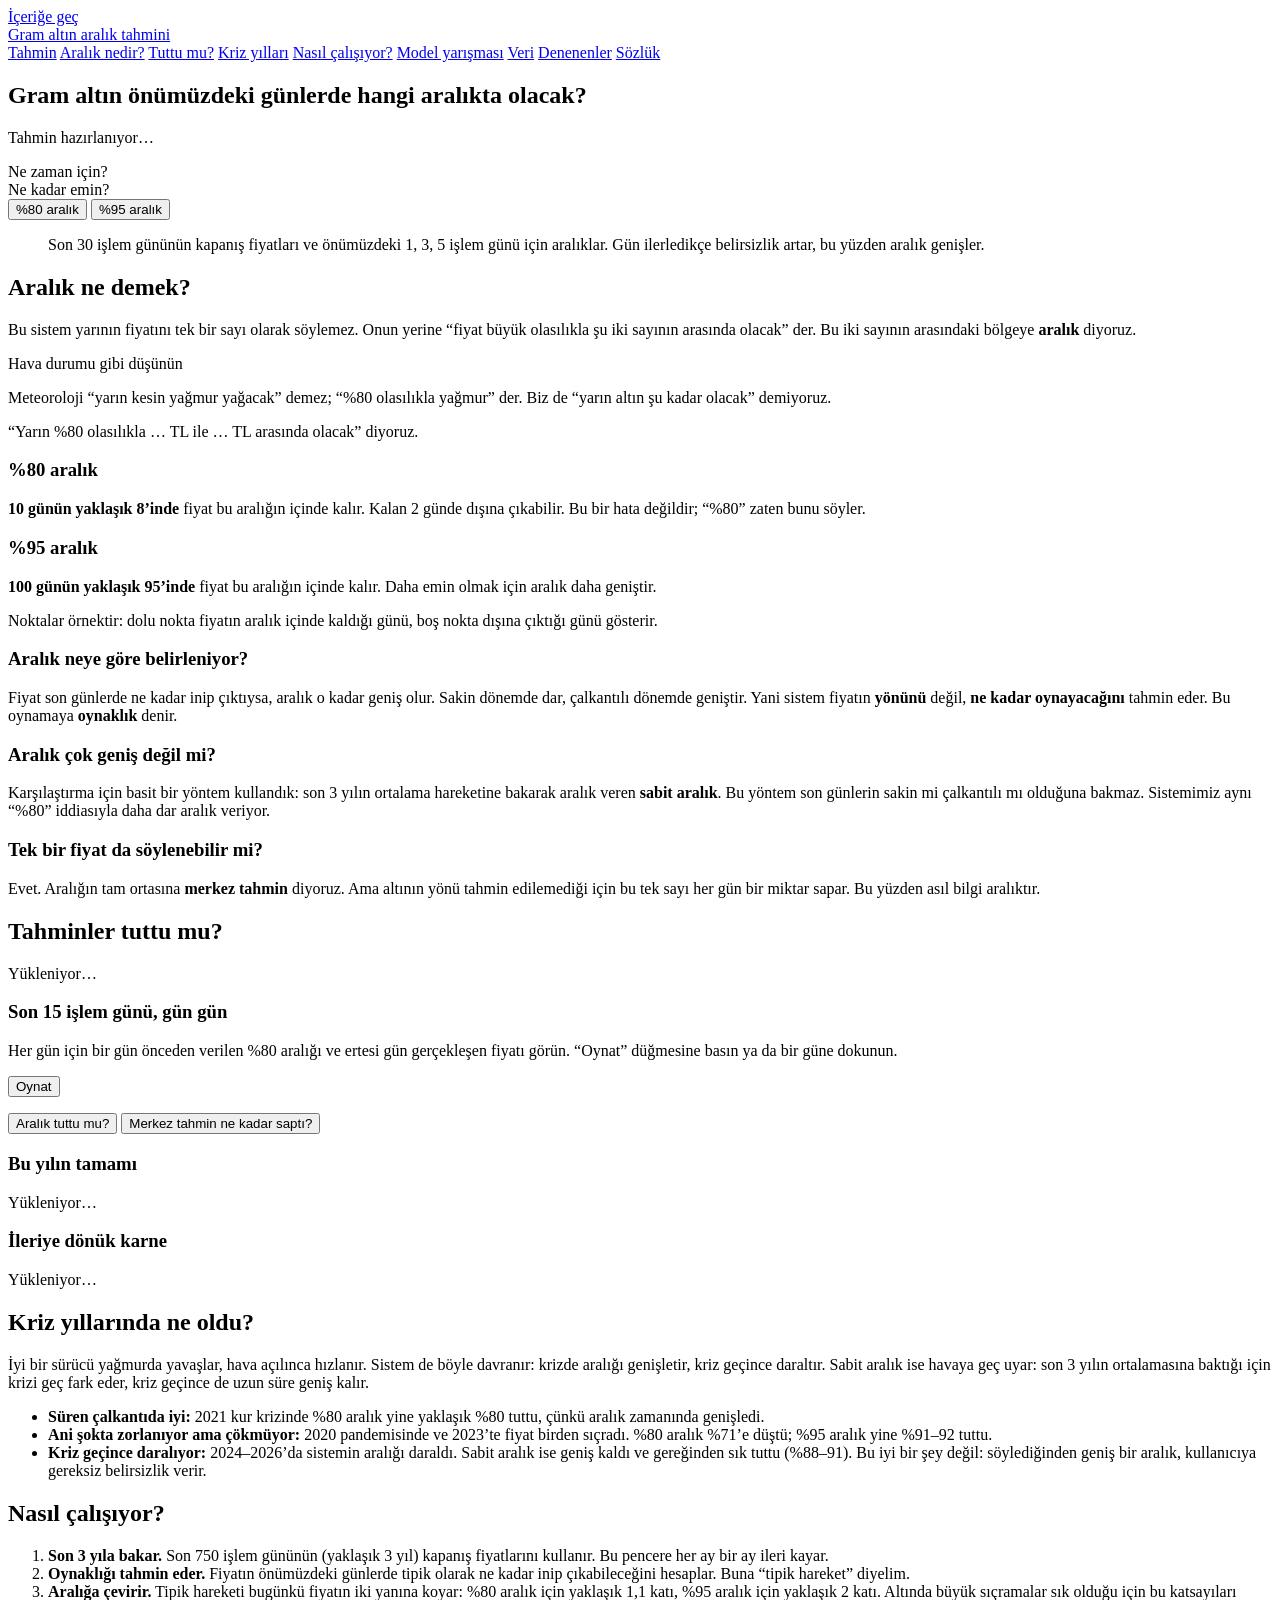
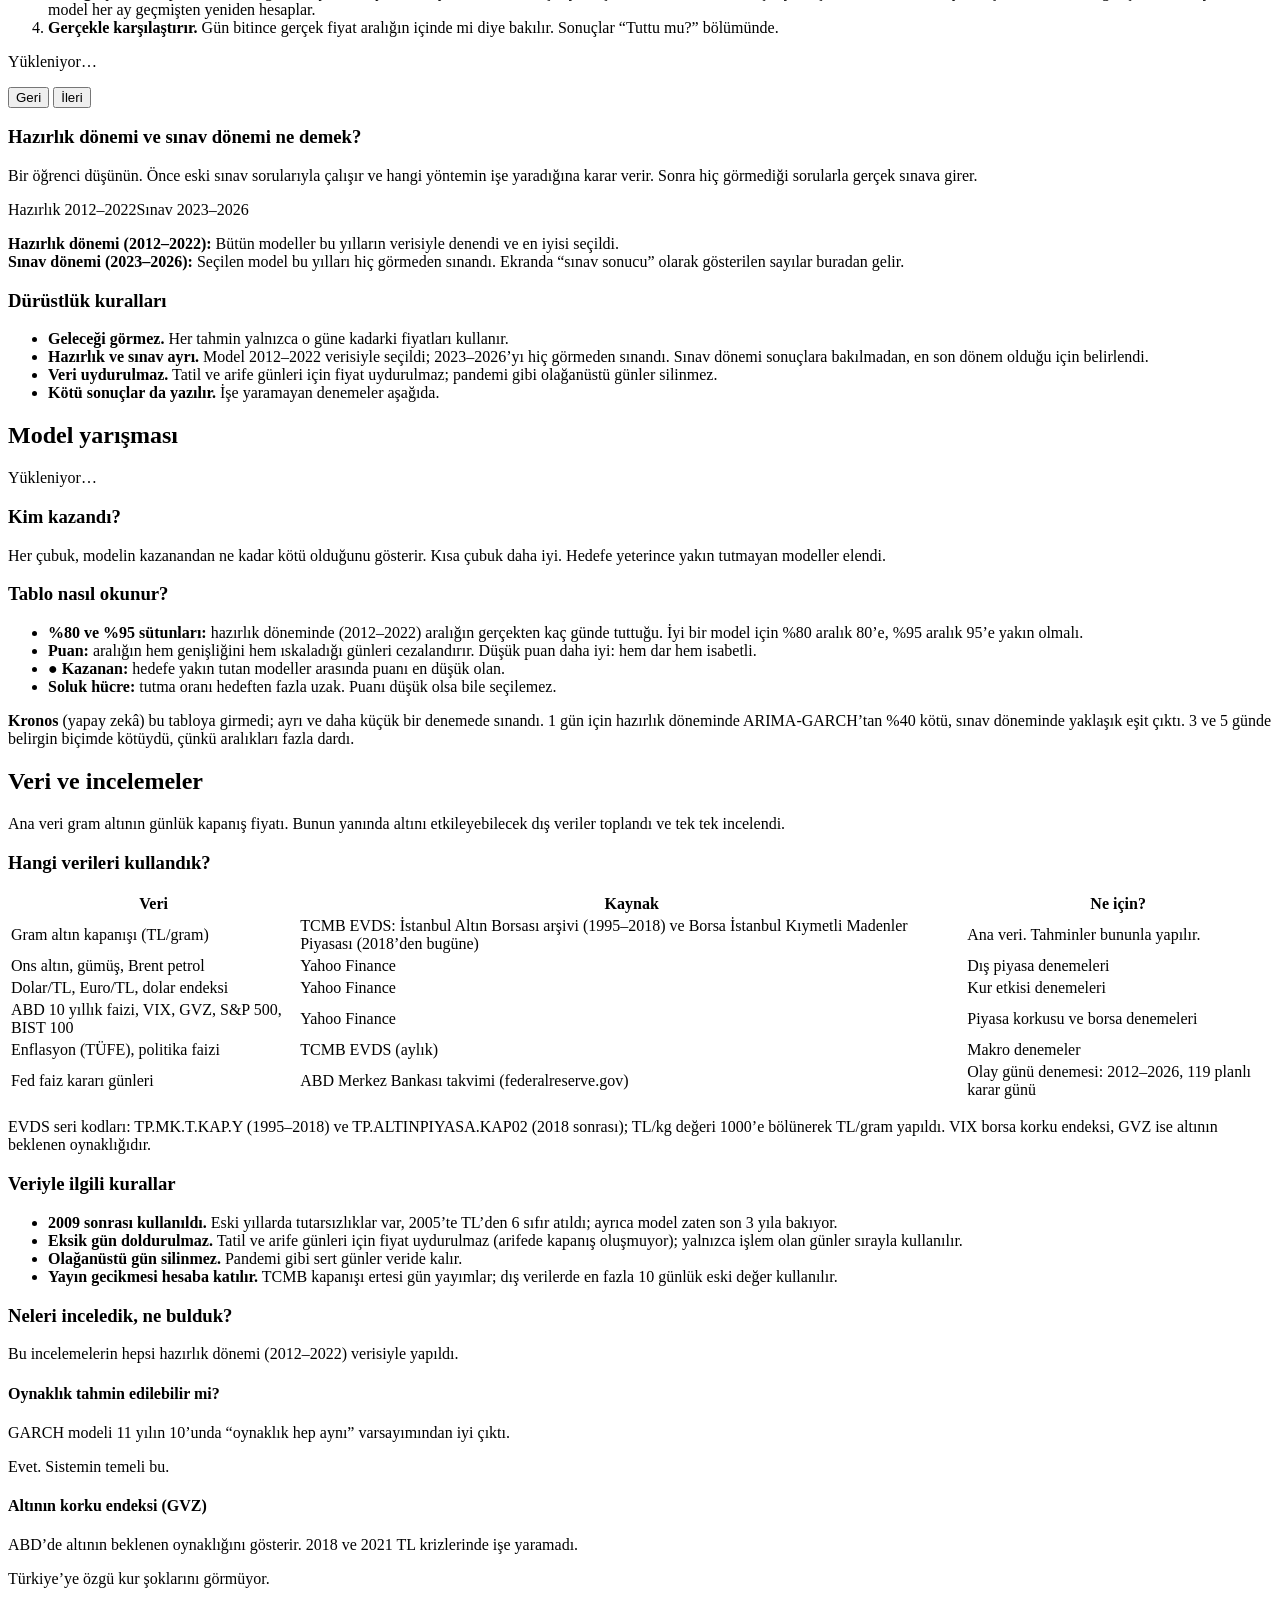
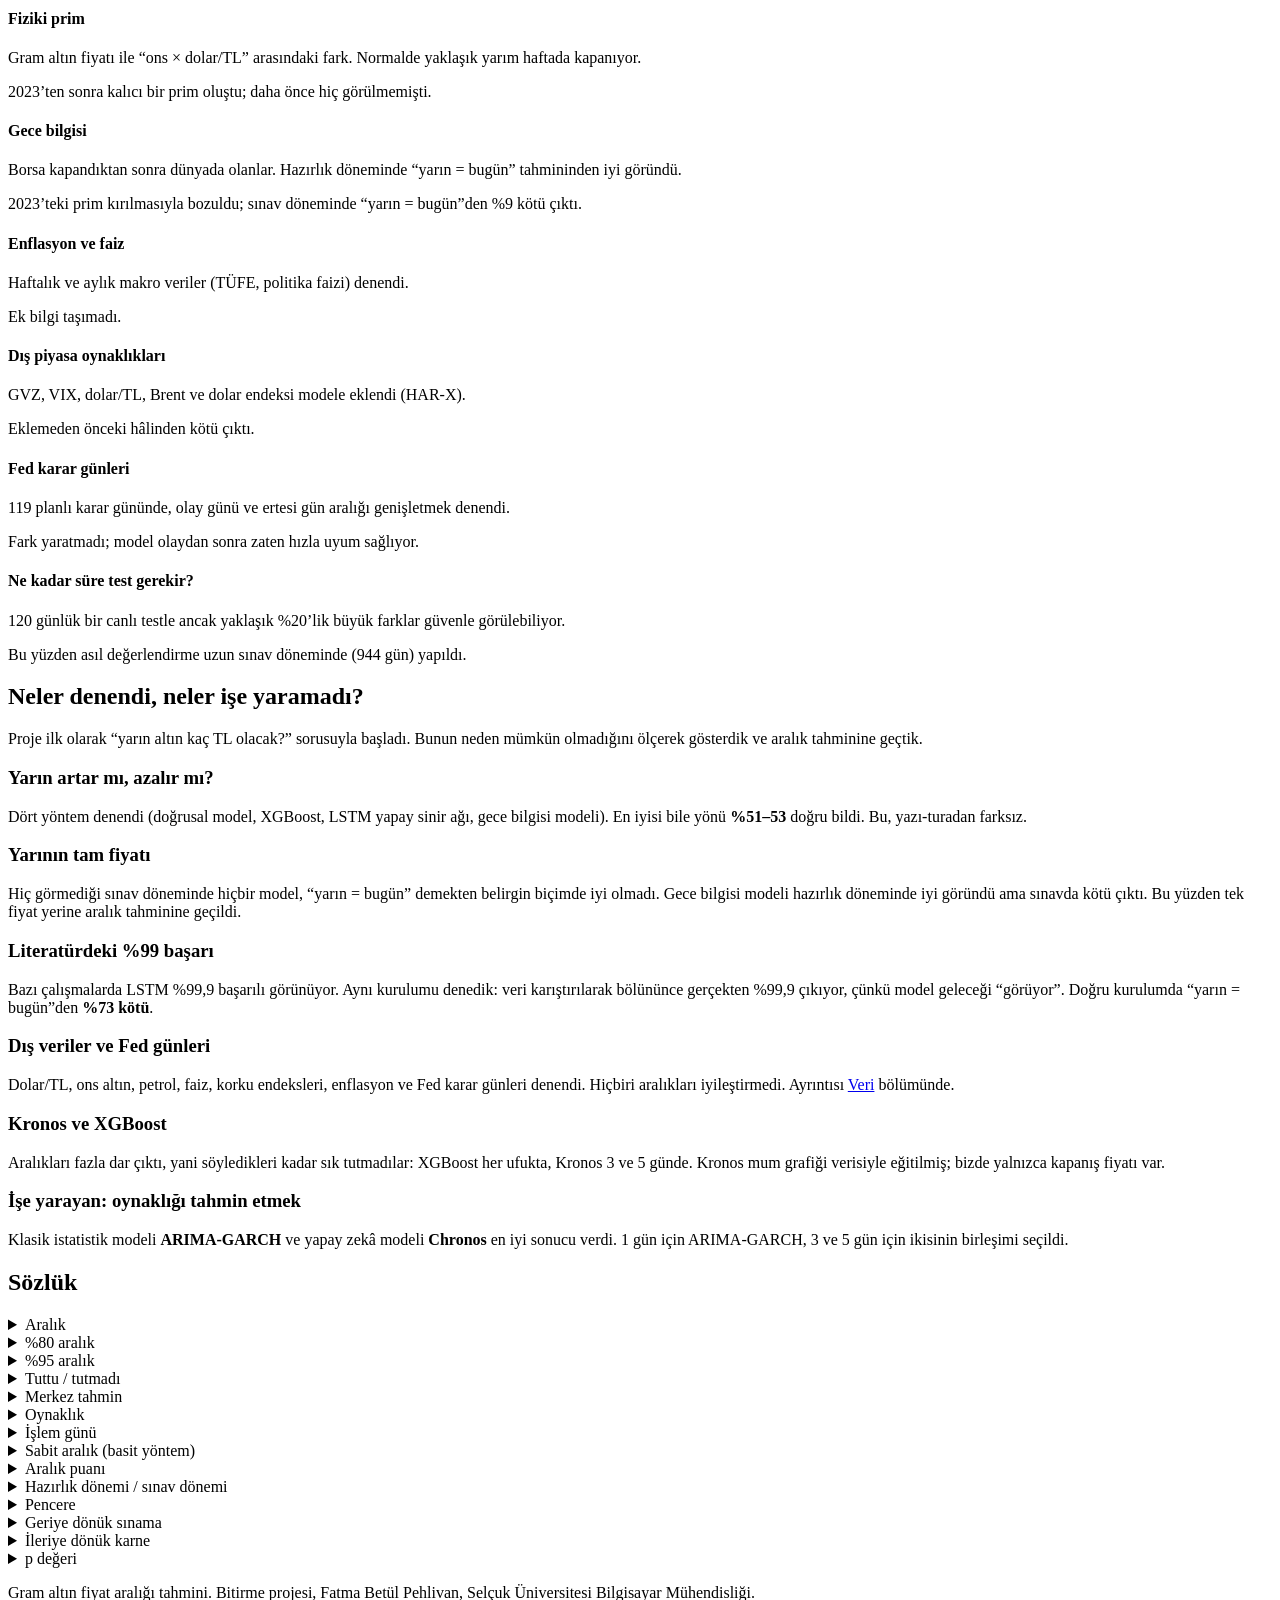
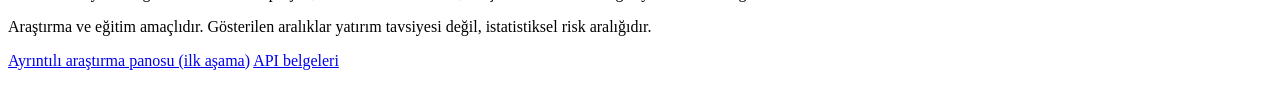
==== commit c67ac581: "Arife gunleri islem gunu sayilmaz (fiziki piyasada kapanis yok); Kronos ve veri kurali metinleri duz" ====
--- a/src/web/index.html
+++ b/src/web/index.html
@@ -187,7 +187,7 @@
       <ul>
         <li><b>Geleceği görmez.</b> Her tahmin yalnızca o güne kadarki fiyatları kullanır.</li>
         <li><b>Hazırlık ve sınav ayrı.</b> Model 2012–2022 verisiyle seçildi; 2023–2026’yı hiç görmeden sınandı. Sınav dönemi sonuçlara bakılmadan, en son dönem olduğu için belirlendi.</li>
-        <li><b>Veri uydurulmaz.</b> Tatil ve kapanış günleri doldurulmaz; pandemi gibi olağanüstü günler silinmez.</li>
+        <li><b>Veri uydurulmaz.</b> Tatil ve arife günleri için fiyat uydurulmaz; pandemi gibi olağanüstü günler silinmez.</li>
         <li><b>Kötü sonuçlar da yazılır.</b> İşe yaramayan denemeler aşağıda.</li>
       </ul>
     </div>
@@ -244,7 +244,7 @@
     <h3 class="alt-baslik">Veriyle ilgili kurallar</h3>
     <ul class="veri-kurallari">
       <li><b>2009 sonrası kullanıldı.</b> Eski yıllarda tutarsızlıklar var, 2005’te TL’den 6 sıfır atıldı; ayrıca model zaten son 3 yıla bakıyor.</li>
-      <li><b>Eksik gün doldurulmaz.</b> Tatil günleri için fiyat uydurulmaz; yalnızca işlem olan günler sırayla kullanılır.</li>
+      <li><b>Eksik gün doldurulmaz.</b> Tatil ve arife günleri için fiyat uydurulmaz (arifede kapanış oluşmuyor); yalnızca işlem olan günler sırayla kullanılır.</li>
       <li><b>Olağanüstü gün silinmez.</b> Pandemi gibi sert günler veride kalır.</li>
       <li><b>Yayın gecikmesi hesaba katılır.</b> TCMB kapanışı ertesi gün yayımlar; dış verilerde en fazla 10 günlük eski değer kullanılır.</li>
     </ul>
@@ -286,7 +286,7 @@
       </article>
       <article class="deneme olmadi">
         <h3>Kronos ve XGBoost</h3>
-        <p>İkisinin de aralıkları fazla dar çıktı: söyledikleri kadar sık tutmadılar. Kronos mum grafiği verisiyle eğitilmiş; bizde yalnızca kapanış fiyatı var.</p>
+        <p>Aralıkları fazla dar çıktı, yani söyledikleri kadar sık tutmadılar: XGBoost her ufukta, Kronos 3 ve 5 günde. Kronos mum grafiği verisiyle eğitilmiş; bizde yalnızca kapanış fiyatı var.</p>
       </article>
       <article class="deneme oldu">
         <h3>İşe yarayan: oynaklığı tahmin etmek</h3>
@@ -305,7 +305,7 @@
       <details><summary>Tuttu / tutmadı</summary><p>Gerçekleşen kapanış fiyatı aralığın içindeyse tuttu, dışındaysa tutmadı.</p></details>
       <details><summary>Merkez tahmin</summary><p>%80 aralığın tam ortası. Tek bir fiyat isteyenler için verilir. Altının yönü tahmin edilemediği için her gün bir miktar sapar.</p></details>
       <details><summary>Oynaklık</summary><p>Fiyatın ne kadar inip çıktığı. Sistem yönü değil, oynaklığı tahmin eder.</p></details>
-      <details><summary>İşlem günü</summary><p>Borsanın açık olduğu gün. Hafta sonu ve resmî tatiller sayılmaz. “3 gün sonra” 3 işlem günü sonra demektir.</p></details>
+      <details><summary>İşlem günü</summary><p>Fiziki altın piyasasında kapanış fiyatı oluşan gün. Hafta sonu, resmî tatiller ve arife günleri sayılmaz; arifede kapanış oluşmuyor. “3 gün sonra” 3 işlem günü sonra demektir.</p></details>
       <details><summary>Sabit aralık (basit yöntem)</summary><p>Son 3 yılın ortalama hareketine bakarak aralık veren basit yöntem. Son günlerin sakin mi çalkantılı mı olduğuna bakmaz; bu yüzden krizi geç fark eder. Karşılaştırma için kullanıldı.</p></details>
       <details><summary>Aralık puanı</summary><p>Aralığın başarısını tek sayıyla ölçer: aralık genişse puan artar, fiyat dışarı çıkarsa ceza eklenir. Düşük puan iyidir. Hem dar hem isabetli olmayı birlikte ister; çok geniş aralık vererek kandırılamaz.</p></details>
       <details><summary>Hazırlık dönemi / sınav dönemi</summary><p>Hazırlık dönemi (2012–2022): modellerin denendiği ve en iyisinin seçildiği yıllar. Sınav dönemi (2023–2026): seçilen modelin hiç görmeden sınandığı yıllar. Siyasi seçimle ilgisi yoktur.</p></details>
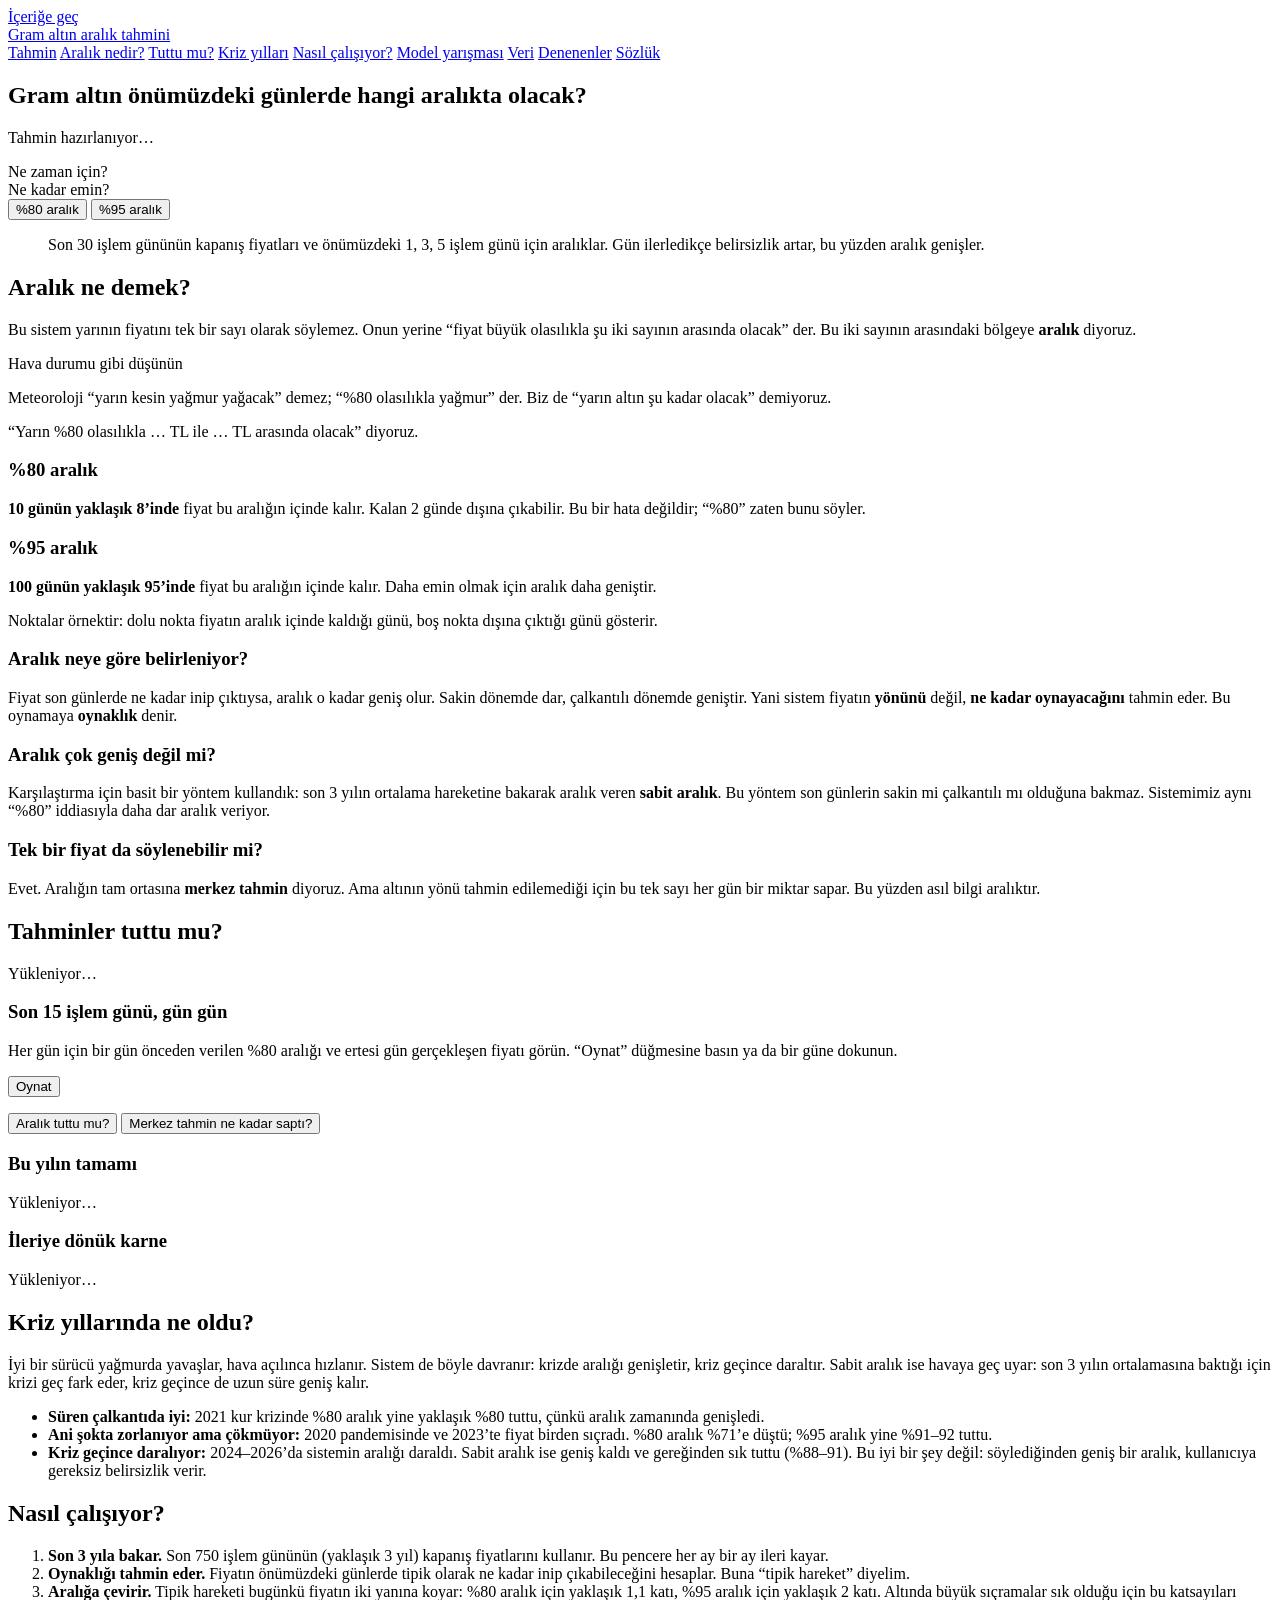
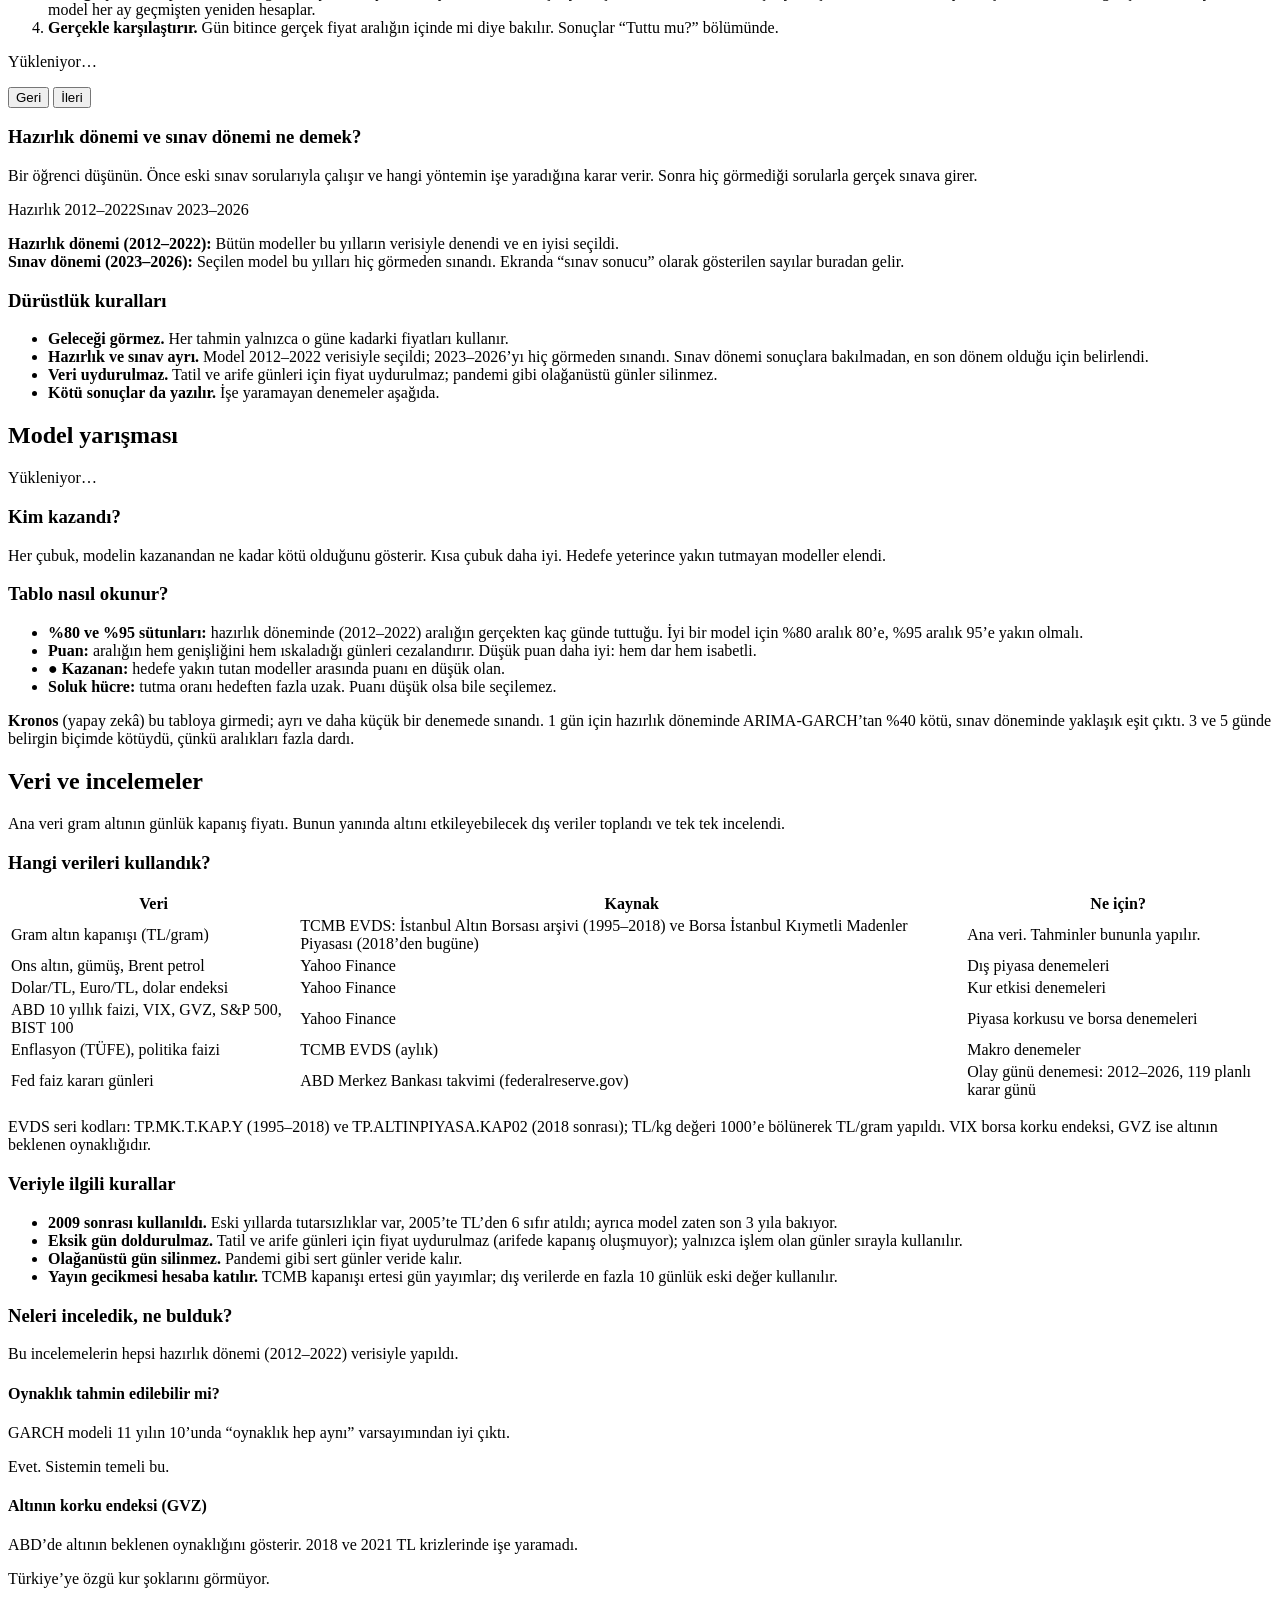
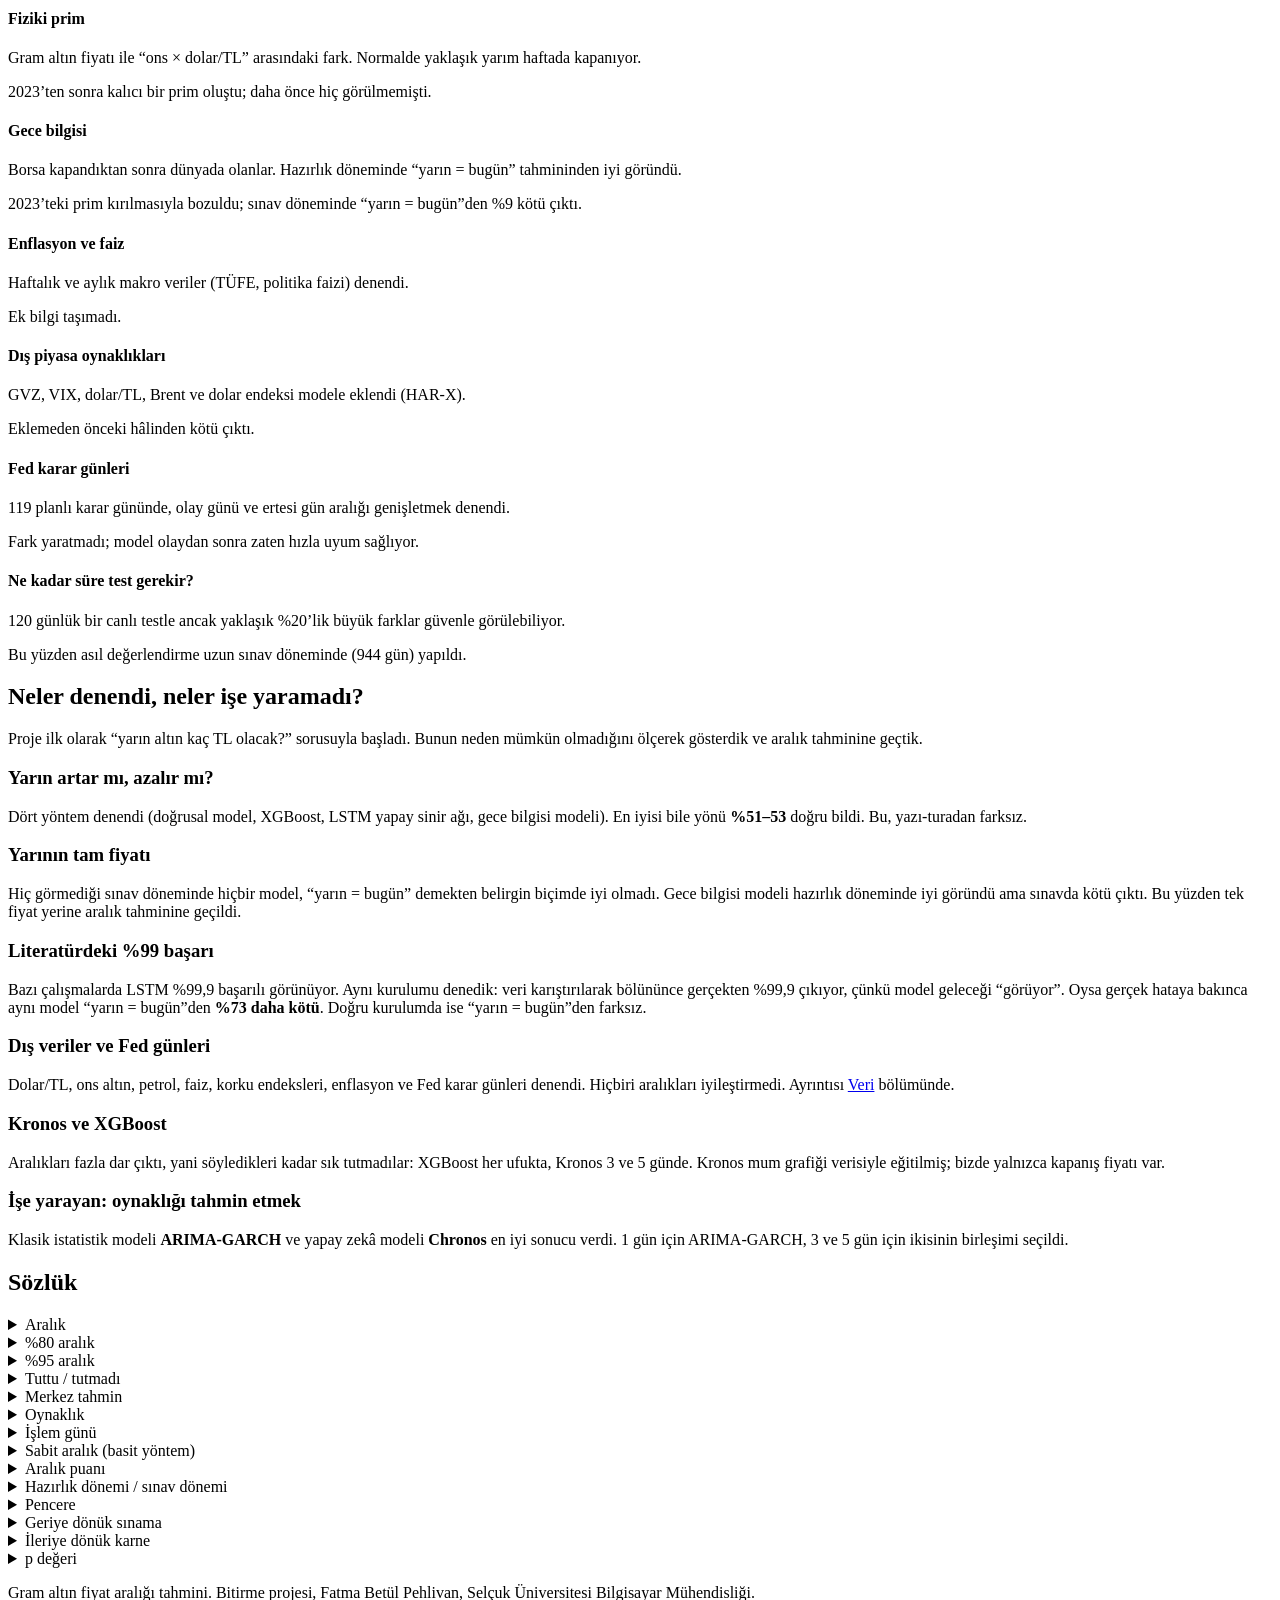
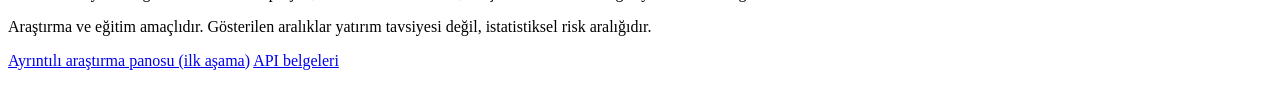
==== commit 1d2d4b96: "Bulut karne kaydi: bilgisayar kapaliyken de her is gunu; Chronos surumleri; LSTM cumlesi ve README d" ====
--- a/src/web/index.html
+++ b/src/web/index.html
@@ -278,7 +278,7 @@
       </article>
       <article class="deneme olmadi">
         <h3>Literatürdeki %99 başarı</h3>
-        <p>Bazı çalışmalarda LSTM %99,9 başarılı görünüyor. Aynı kurulumu denedik: veri karıştırılarak bölününce gerçekten %99,9 çıkıyor, çünkü model geleceği “görüyor”. Doğru kurulumda “yarın = bugün”den <b>%73 kötü</b>.</p>
+        <p>Bazı çalışmalarda LSTM %99,9 başarılı görünüyor. Aynı kurulumu denedik: veri karıştırılarak bölününce gerçekten %99,9 çıkıyor, çünkü model geleceği “görüyor”. Oysa gerçek hataya bakınca aynı model “yarın = bugün”den <b>%73 daha kötü</b>. Doğru kurulumda ise “yarın = bugün”den farksız.</p>
       </article>
       <article class="deneme olmadi">
         <h3>Dış veriler ve Fed günleri</h3>
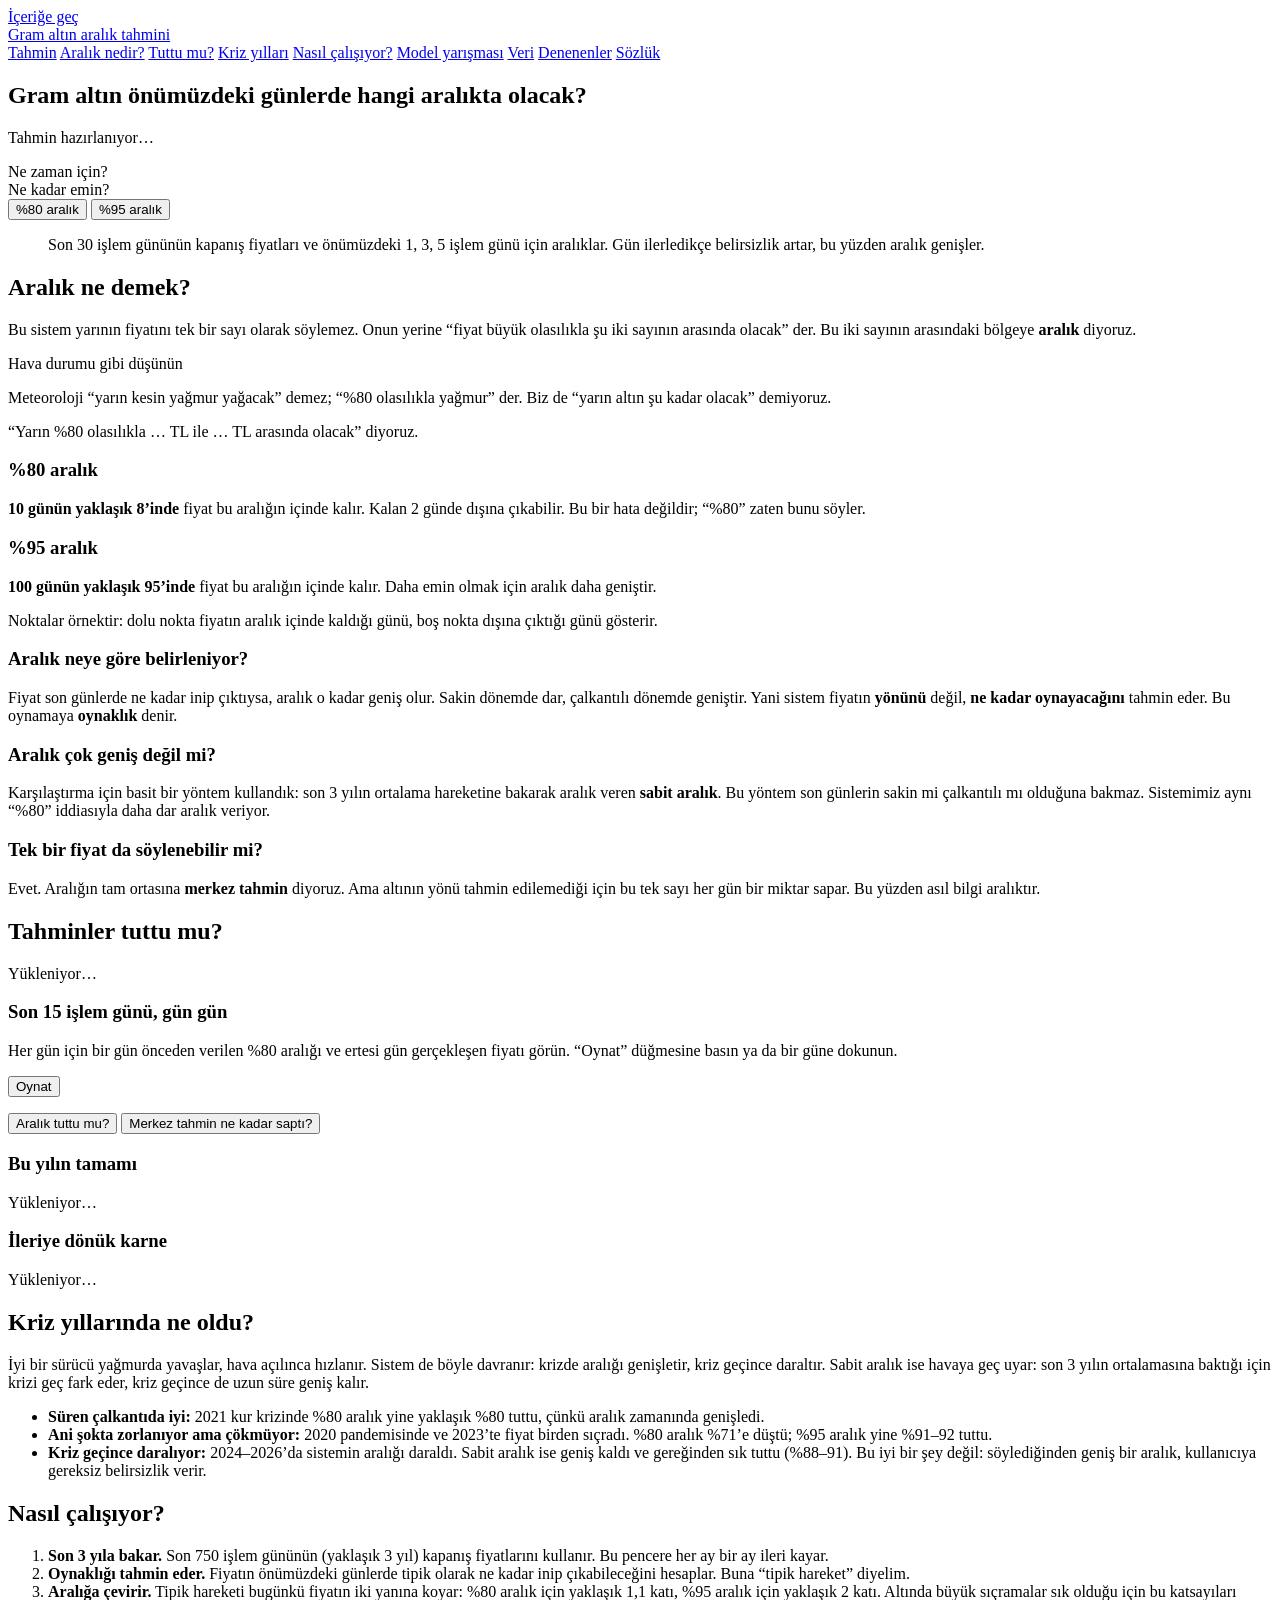
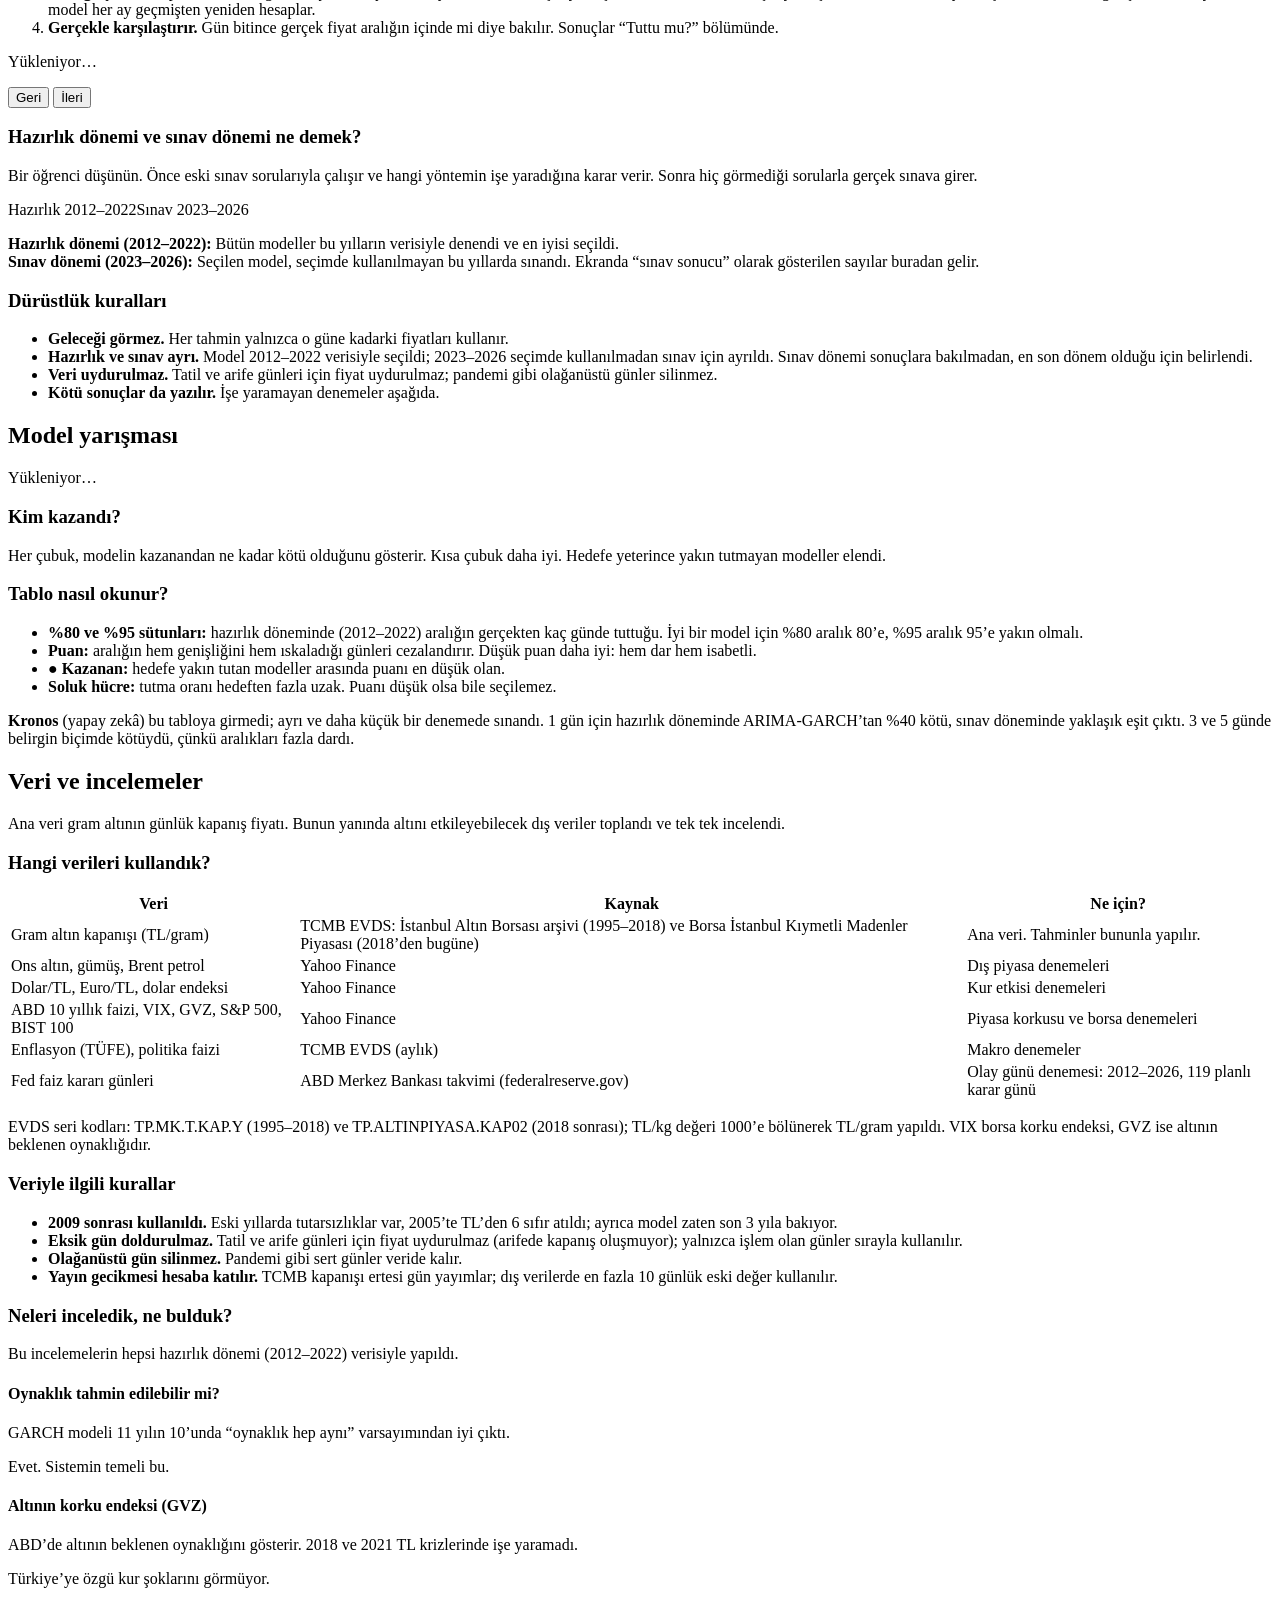
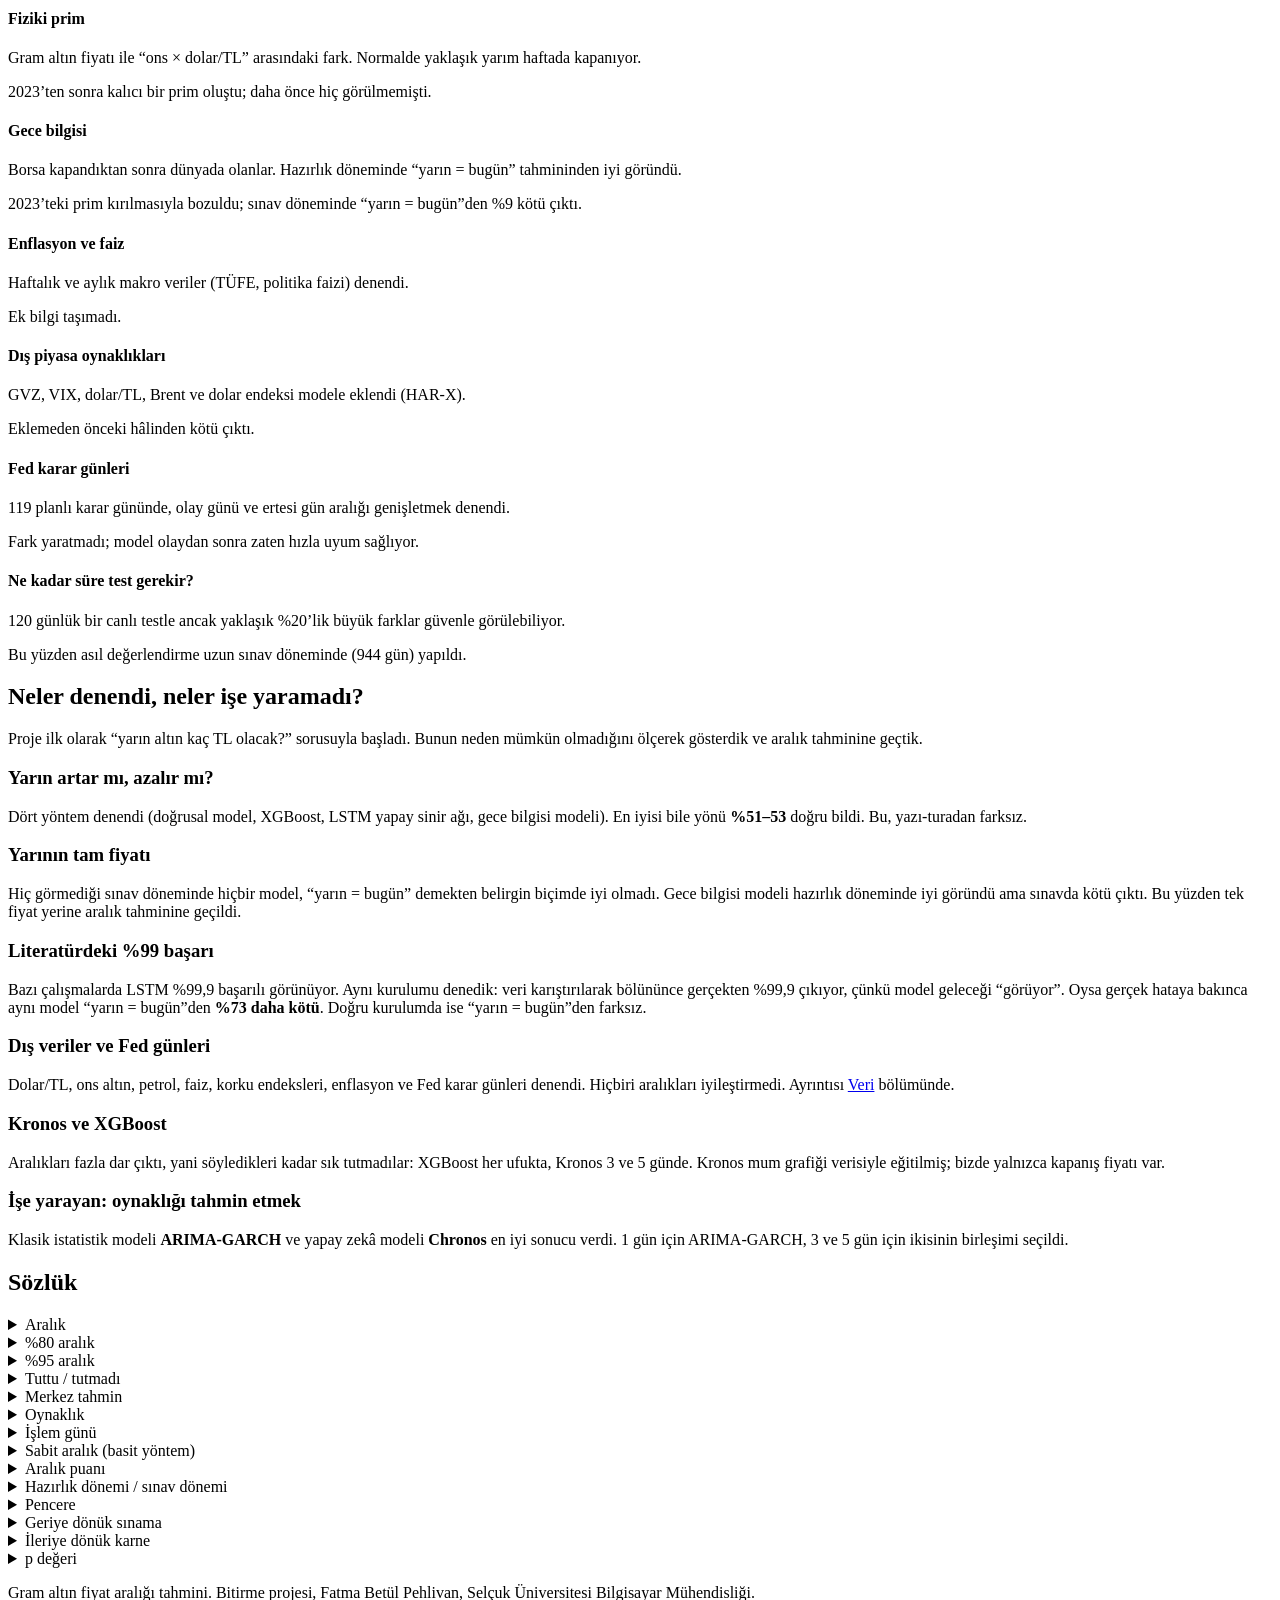
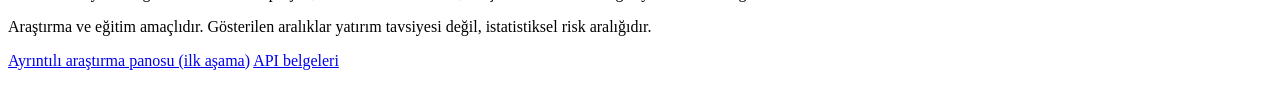
==== commit 514db2fc: "Saglamlastirma: karne denetimi, sitede dogru ifade, sabit sunucu surumu" ====
--- a/src/web/index.html
+++ b/src/web/index.html
@@ -179,14 +179,14 @@
         <span class="d-hazirlik">Hazırlık 2012–2022</span><span class="d-sinav">Sınav 2023–2026</span>
       </div>
       <p><b>Hazırlık dönemi (2012–2022):</b> Bütün modeller bu yılların verisiyle denendi ve en iyisi seçildi.<br>
-        <b>Sınav dönemi (2023–2026):</b> Seçilen model bu yılları hiç görmeden sınandı. Ekranda “sınav sonucu” olarak gösterilen sayılar buradan gelir.</p>
+        <b>Sınav dönemi (2023–2026):</b> Seçilen model, seçimde kullanılmayan bu yıllarda sınandı. Ekranda “sınav sonucu” olarak gösterilen sayılar buradan gelir.</p>
     </div>
 
     <div class="kurallar">
       <h3>Dürüstlük kuralları</h3>
       <ul>
         <li><b>Geleceği görmez.</b> Her tahmin yalnızca o güne kadarki fiyatları kullanır.</li>
-        <li><b>Hazırlık ve sınav ayrı.</b> Model 2012–2022 verisiyle seçildi; 2023–2026’yı hiç görmeden sınandı. Sınav dönemi sonuçlara bakılmadan, en son dönem olduğu için belirlendi.</li>
+        <li><b>Hazırlık ve sınav ayrı.</b> Model 2012–2022 verisiyle seçildi; 2023–2026 seçimde kullanılmadan sınav için ayrıldı. Sınav dönemi sonuçlara bakılmadan, en son dönem olduğu için belirlendi.</li>
         <li><b>Veri uydurulmaz.</b> Tatil ve arife günleri için fiyat uydurulmaz; pandemi gibi olağanüstü günler silinmez.</li>
         <li><b>Kötü sonuçlar da yazılır.</b> İşe yaramayan denemeler aşağıda.</li>
       </ul>
